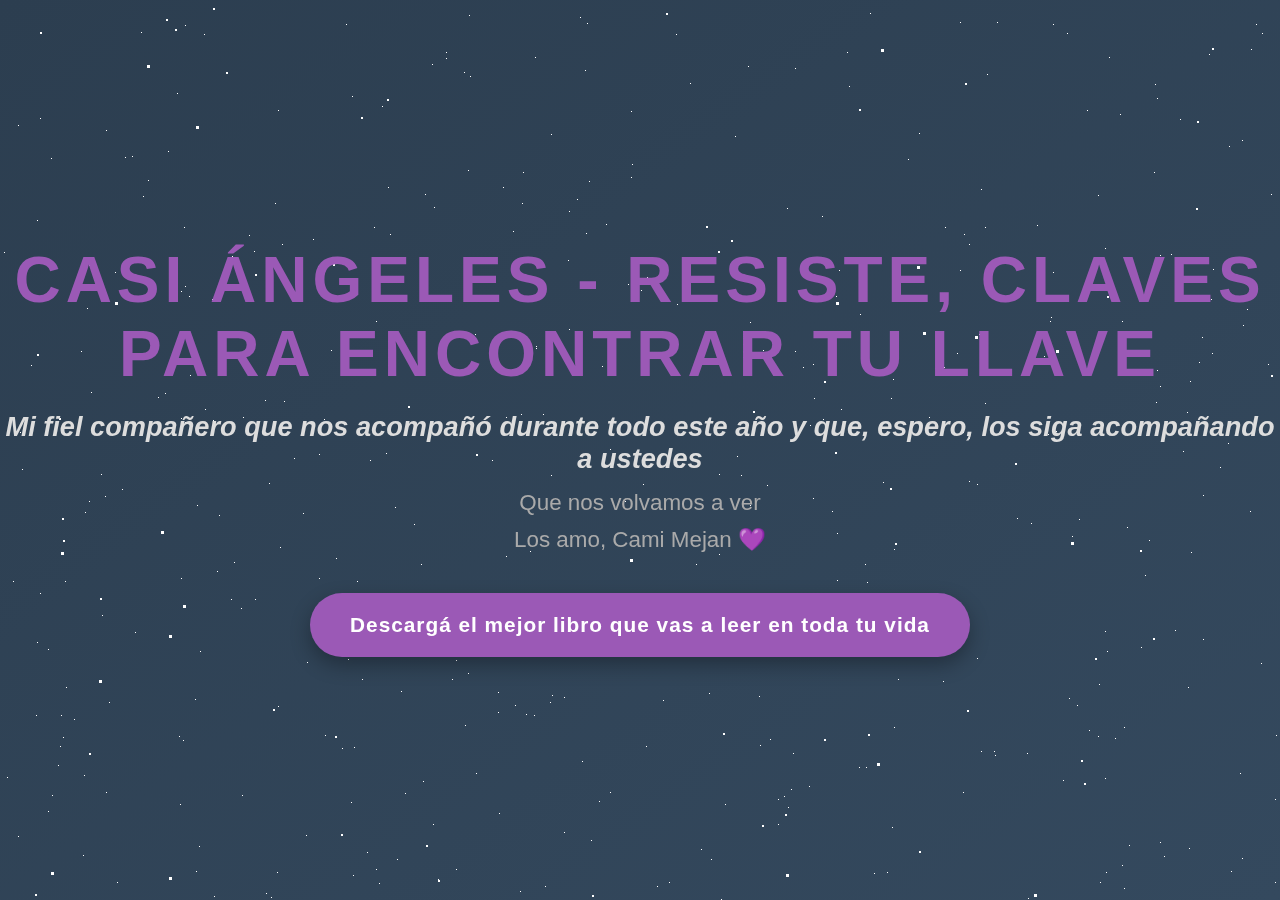
==== index.html @ 21ceabf3 "done" ====
<!DOCTYPE html>
<html lang="es">
  <head>
    <meta charset="UTF-8" />
    <meta name="viewport" content="width=device-width, initial-scale=1.0" />
    <title>Descargar Casi Ángeles - Resiste</title>
    <link rel="stylesheet" href="styles.css" />
  </head>
  <body>
    <div class="bg-animation">
      <div id="stars"></div>
      <div id="stars2"></div>
      <div id="stars3"></div>
      <div id="stars4"></div>
    </div>
    <div class="container">
      <h1>Casi Ángeles - Resiste, Claves Para Encontrar tu llave</h1>
      <h2>
        Mi fiel compañero que nos acompañó durante todo este año y que, espero,
        los siga acompañando a ustedes
      </h2>
      <h3>Que nos volvamos a ver</h3>
      <h3>Los amo, Cami Mejan 💜</h3>
      <a
        href="https://drive.google.com/file/d/1g2VOZjlxRbVr9XRpNFolSnob7-WH3hvM/view?usp=drive_link"
        target="_blank"
        download="CasiAngeles-Resiste.pdf"
        >Descargá el mejor libro que vas a leer en toda tu vida</a
      >
    </div>
  </body>
</html>
---- styles.css ----
/* Reseteo básico de márgenes y rellenos */
* {
  margin: 0;
  padding: 0;
  box-sizing: border-box;
}

/* Estilos generales */
body {
  font-family: "Helvetica Neue", sans-serif;
  background: linear-gradient(145deg, #2c3e50, #34495e);
  color: #fff;
  text-align: center;
  padding: 0 20px;
  height: 100vh;
  display: flex;
  flex-direction: column;
  justify-content: center;
  align-items: center;
}

.container {
  display: flex;
  flex-direction: column;
  align-items: center;
  justify-content: center;
  position: absolute;
    z-index: 100;
}

.bg-animation {
  position: fixed;
  top: 0;
  left: 0;
  width: 100%;
  height: 100%;
}

.bg-animation {
  position: fixed;
  top: 0;
  left: 0;
  width: 100%;
  height: 100%;
}

#stars {
  width: 1px;
  height: 1px;
  background: transparent;
  box-shadow: 117px 1613px #ffffff, 1488px 635px #ffffff, 944px 914px #ffffff,
    647px 277px #ffffff, 1792px 1205px #ffffff, 656px 1517px #ffffff,
    820px 1839px #ffffff, 1153px 1400px #ffffff, 870px 13px #ffffff,
    550px 702px #ffffff, 1155px 1056px #ffffff, 88px 1709px #ffffff,
    1450px 1090px #ffffff, 1929px 457px #ffffff, 1390px 905px #ffffff,
    1771px 269px #ffffff, 1741px 669px #ffffff, 432px 64px #ffffff,
    563px 996px #ffffff, 1918px 1873px #ffffff, 1845px 1211px #ffffff,
    231px 1503px #ffffff, 37px 220px #ffffff, 1970px 495px #ffffff,
    1812px 925px #ffffff, 67px 1398px #ffffff, 535px 279px #ffffff,
    1837px 829px #ffffff, 1945px 685px #ffffff, 1677px 1817px #ffffff,
    1317px 1415px #ffffff, 1785px 905px #ffffff, 1787px 1554px #ffffff,
    802px 1296px #ffffff, 512px 1101px #ffffff, 583px 1364px #ffffff,
    336px 558px #ffffff, 979px 334px #ffffff, 106px 792px #ffffff,
    204px 34px #ffffff, 1845px 1763px #ffffff, 445px 1599px #ffffff,
    386px 453px #ffffff, 471px 952px #ffffff, 1466px 1676px #ffffff,
    1885px 303px #ffffff, 51px 1717px #ffffff, 1211px 299px #ffffff,
    1546px 1887px #ffffff, 1067px 33px #ffffff, 1088px 1326px #ffffff,
    1938px 760px #ffffff, 470px 648px #ffffff, 1213px 269px #ffffff,
    1767px 78px #ffffff, 977px 976px #ffffff, 1926px 175px #ffffff,
    722px 1512px #ffffff, 945px 227px #ffffff, 1811px 99px #ffffff,
    1912px 1406px #ffffff, 1602px 1243px #ffffff, 610px 449px #ffffff,
    654px 1393px #ffffff, 1930px 1193px #ffffff, 258px 1184px #ffffff,
    89px 265px #ffffff, 824px 1494px #ffffff, 1506px 1435px #ffffff,
    1027px 753px #ffffff, 1px 1197px #ffffff, 530px 1161px #ffffff,
    864px 1555px #ffffff, 1610px 1604px #ffffff, 1035px 1114px #ffffff,
    1456px 133px #ffffff, 1196px 1253px #ffffff, 361px 1037px #ffffff,
    834px 351px #ffffff, 436px 1676px #ffffff, 1194px 1007px #ffffff,
    1141px 647px #ffffff, 319px 454px #ffffff, 937px 1769px #ffffff,
    1872px 1013px #ffffff, 733px 643px #ffffff, 1250px 511px #ffffff,
    189px 296px #ffffff, 1639px 163px #ffffff, 1584px 336px #ffffff,
    1912px 1343px #ffffff, 1298px 1307px #ffffff, 1750px 902px #ffffff,
    1129px 845px #ffffff, 1899px 1470px #ffffff, 1427px 232px #ffffff,
    1391px 838px #ffffff, 1225px 1819px #ffffff, 190px 1366px #ffffff,
    1865px 518px #ffffff, 203px 1383px #ffffff, 1455px 614px #ffffff,
    423px 354px #ffffff, 1678px 1790px #ffffff, 241px 608px #ffffff,
    1089px 730px #ffffff, 1342px 38px #ffffff, 1848px 249px #ffffff,
    1874px 1785px #ffffff, 1040px 1837px #ffffff, 751px 261px #ffffff,
    510px 1975px #ffffff, 52px 795px #ffffff, 1786px 1310px #ffffff,
    498px 712px #ffffff, 190px 375px #ffffff, 1341px 722px #ffffff,
    43px 1394px #ffffff, 1821px 1687px #ffffff, 106px 130px #ffffff,
    1717px 1978px #ffffff, 168px 151px #ffffff, 183px 740px #ffffff,
    945px 1381px #ffffff, 669px 1170px #ffffff, 1285px 1816px #ffffff,
    110px 1217px #ffffff, 1623px 813px #ffffff, 869px 647px #ffffff,
    867px 582px #ffffff, 735px 1240px #ffffff, 519px 1896px #ffffff,
    132px 156px #ffffff, 1649px 193px #ffffff, 241px 1109px #ffffff,
    643px 484px #ffffff, 574px 1282px #ffffff, 1952px 564px #ffffff,
    1978px 145px #ffffff, 329px 903px #ffffff, 1674px 617px #ffffff,
    1978px 558px #ffffff, 1808px 1715px #ffffff, 1526px 1238px #ffffff,
    475px 1330px #ffffff, 810px 425px #ffffff, 1709px 634px #ffffff,
    1658px 336px #ffffff, 425px 194px #ffffff, 352px 96px #ffffff,
    148px 180px #ffffff, 1139px 1046px #ffffff, 1809px 1233px #ffffff,
    1669px 171px #ffffff, 263px 1394px #ffffff, 534px 715px #ffffff,
    396px 1008px #ffffff, 589px 1445px #ffffff, 1190px 381px #ffffff,
    1709px 279px #ffffff, 520px 891px #ffffff, 1136px 1867px #ffffff,
    1280px 1233px #ffffff, 836px 296px #ffffff, 1348px 646px #ffffff,
    1539px 913px #ffffff, 423px 781px #ffffff, 1271px 1805px #ffffff,
    696px 564px #ffffff, 1549px 804px #ffffff, 303px 1555px #ffffff,
    1449px 1903px #ffffff, 66px 687px #ffffff, 1164px 856px #ffffff,
    1958px 1326px #ffffff, 125px 157px #ffffff, 508px 1669px #ffffff,
    465px 725px #ffffff, 1925px 1440px #ffffff, 405px 793px #ffffff,
    278px 110px #ffffff, 1084px 1065px #ffffff, 1077px 705px #ffffff,
    663px 1844px #ffffff, 734px 263px #ffffff, 870px 1761px #ffffff,
    103px 1169px #ffffff, 1506px 1295px #ffffff, 1883px 926px #ffffff,
    335px 1361px #ffffff, 1126px 1284px #ffffff, 257px 1165px #ffffff,
    837px 580px #ffffff, 1211px 1362px #ffffff, 1137px 1380px #ffffff,
    135px 632px #ffffff, 1491px 1965px #ffffff, 1098px 195px #ffffff,
    506px 417px #ffffff, 693px 1243px #ffffff, 622px 1862px #ffffff,
    1412px 1343px #ffffff, 948px 1894px #ffffff, 1315px 1363px #ffffff,
    754px 1098px #ffffff, 1931px 930px #ffffff, 1831px 342px #ffffff,
    1751px 1839px #ffffff, 84px 775px #ffffff, 1662px 1488px #ffffff,
    617px 1769px #ffffff, 1869px 1292px #ffffff, 963px 432px #ffffff,
    371px 1114px #ffffff, 37px 642px #ffffff, 21px 1184px #ffffff,
    602px 366px #ffffff, 414px 524px #ffffff, 282px 244px #ffffff,
    1689px 868px #ffffff, 943px 681px #ffffff, 898px 679px #ffffff,
    449px 1774px #ffffff, 1678px 1313px #ffffff, 475px 1811px #ffffff,
    1146px 1509px #ffffff, 1151px 1863px #ffffff, 1617px 846px #ffffff,
    82px 1077px #ffffff, 324px 1317px #ffffff, 1516px 885px #ffffff,
    1706px 1526px #ffffff, 1925px 1180px #ffffff, 553px 967px #ffffff,
    1072px 536px #ffffff, 1715px 1816px #ffffff, 185px 286px #ffffff,
    1362px 1600px #ffffff, 628px 1938px #ffffff, 1187px 412px #ffffff,
    569px 211px #ffffff, 1959px 1356px #ffffff, 1571px 105px #ffffff,
    319px 1111px #ffffff, 36px 1364px #ffffff, 502px 1788px #ffffff,
    1051px 1993px #ffffff, 1617px 773px #ffffff, 424px 1507px #ffffff,
    1623px 1955px #ffffff, 307px 662px #ffffff, 183px 1048px #ffffff,
    1919px 1453px #ffffff, 1006px 1817px #ffffff, 468px 673px #ffffff,
    1142px 1375px #ffffff, 1228px 443px #ffffff, 1734px 552px #ffffff,
    20px 1041px #ffffff, 1783px 334px #ffffff, 98px 1237px #ffffff,
    1356px 1940px #ffffff, 853px 1779px #ffffff, 1910px 560px #ffffff,
    1174px 1656px #ffffff, 110px 1724px #ffffff, 542px 1771px #ffffff,
    1758px 1931px #ffffff, 1463px 1401px #ffffff, 1155px 84px #ffffff,
    1504px 835px #ffffff, 750px 322px #ffffff, 407px 1900px #ffffff,
    1600px 1141px #ffffff, 657px 886px #ffffff, 526px 714px #ffffff,
    18px 836px #ffffff, 1546px 1548px #ffffff, 22px 469px #ffffff,
    594px 1466px #ffffff, 1160px 1078px #ffffff, 627px 1055px #ffffff,
    195px 699px #ffffff, 1099px 684px #ffffff, 530px 551px #ffffff,
    1160px 1325px #ffffff, 894px 727px #ffffff, 1157px 98px #ffffff,
    136px 1483px #ffffff, 1875px 1975px #ffffff, 1803px 566px #ffffff,
    318px 1073px #ffffff, 1866px 1656px #ffffff, 543px 414px #ffffff,
    719px 474px #ffffff, 1115px 738px #ffffff, 353px 875px #ffffff,
    184px 1938px #ffffff, 1854px 1534px #ffffff, 420px 1698px #ffffff,
    1480px 1550px #ffffff, 522px 203px #ffffff, 1897px 1904px #ffffff,
    975px 1708px #ffffff, 1774px 602px #ffffff, 1908px 274px #ffffff,
    61px 715px #ffffff, 983px 1156px #ffffff, 326px 1013px #ffffff,
    641px 290px #ffffff, 1522px 120px #ffffff, 405px 1637px #ffffff,
    1021px 1099px #ffffff, 631px 1145px #ffffff, 982px 1967px #ffffff,
    200px 651px #ffffff, 795px 351px #ffffff, 790px 1082px #ffffff,
    144px 1572px #ffffff, 1542px 901px #ffffff, 158px 1524px #ffffff,
    849px 1843px #ffffff, 1807px 203px #ffffff, 1747px 45px #ffffff,
    1603px 1738px #ffffff, 617px 1966px #ffffff, 342px 748px #ffffff,
    1779px 1173px #ffffff, 1428px 152px #ffffff, 589px 1998px #ffffff,
    1940px 1838px #ffffff, 115px 272px #ffffff, 1217px 1395px #ffffff,
    1402px 1491px #ffffff, 1833px 1814px #ffffff, 243px 966px #ffffff,
    319px 578px #ffffff, 813px 364px #ffffff, 669px 882px #ffffff,
    551px 134px #ffffff, 1819px 920px #ffffff, 740px 1826px #ffffff,
    1021px 952px #ffffff, 1575px 453px #ffffff, 324px 419px #ffffff,
    929px 417px #ffffff, 885px 1112px #ffffff, 503px 187px #ffffff,
    1908px 362px #ffffff, 1063px 1601px #ffffff, 169px 1792px #ffffff,
    789px 963px #ffffff, 1697px 948px #ffffff, 1761px 1810px #ffffff,
    1844px 1591px #ffffff, 1709px 949px #ffffff, 1402px 1396px #ffffff,
    1037px 225px #ffffff, 1832px 518px #ffffff, 1728px 1782px #ffffff,
    194px 1421px #ffffff, 1395px 742px #ffffff, 1478px 1325px #ffffff,
    40px 593px #ffffff, 1732px 117px #ffffff, 51px 158px #ffffff,
    1598px 1672px #ffffff, 701px 849px #ffffff, 1403px 1979px #ffffff,
    145px 1414px #ffffff, 550px 906px #ffffff, 1366px 460px #ffffff,
    142px 1379px #ffffff, 34px 1864px #ffffff, 1346px 308px #ffffff,
    293px 998px #ffffff, 21px 1868px #ffffff, 540px 1033px #ffffff,
    60px 746px #ffffff, 1602px 1476px #ffffff, 180px 804px #ffffff,
    345px 1982px #ffffff, 1439px 640px #ffffff, 939px 1834px #ffffff,
    20px 432px #ffffff, 492px 1549px #ffffff, 109px 1579px #ffffff,
    1796px 1403px #ffffff, 1079px 519px #ffffff, 1664px 389px #ffffff,
    1627px 1061px #ffffff, 823px 419px #ffffff, 1399px 1882px #ffffff,
    1906px 344px #ffffff, 1189px 848px #ffffff, 117px 882px #ffffff,
    1262px 33px #ffffff, 1048px 434px #ffffff, 1208px 1309px #ffffff,
    1616px 408px #ffffff, 1833px 853px #ffffff, 1433px 1656px #ffffff,
    811px 1861px #ffffff, 439px 1672px #ffffff, 1105px 248px #ffffff,
    328px 1652px #ffffff, 13px 1658px #ffffff, 685px 987px #ffffff,
    985px 403px #ffffff, 1664px 1206px #ffffff, 1993px 1925px #ffffff,
    440px 917px #ffffff, 1835px 319px #ffffff, 1404px 1907px #ffffff,
    624px 1443px #ffffff, 843px 954px #ffffff, 478px 1567px #ffffff,
    895px 1602px #ffffff, 1231px 871px #ffffff, 1267px 1646px #ffffff,
    475px 334px #ffffff, 784px 796px #ffffff, 1294px 199px #ffffff,
    109px 702px #ffffff, 1978px 362px #ffffff, 291px 940px #ffffff,
    971px 1343px #ffffff, 74px 719px #ffffff, 36px 715px #ffffff,
    1007px 1423px #ffffff, 860px 314px #ffffff, 631px 177px #ffffff,
    1900px 1590px #ffffff, 1239px 1348px #ffffff, 1346px 1270px #ffffff,
    1934px 1475px #ffffff, 1553px 559px #ffffff, 588px 1969px #ffffff,
    670px 1269px #ffffff, 1484px 376px #ffffff, 20px 1424px #ffffff,
    1396px 8px #ffffff, 969px 244px #ffffff, 1807px 538px #ffffff,
    1873px 891px #ffffff, 636px 1142px #ffffff, 1474px 1562px #ffffff,
    763px 350px #ffffff, 663px 700px #ffffff, 500px 1469px #ffffff,
    1302px 722px #ffffff, 181px 291px #ffffff, 266px 893px #ffffff,
    1403px 654px #ffffff, 492px 460px #ffffff, 1503px 1369px #ffffff,
    23px 1662px #ffffff, 349px 333px #ffffff, 1435px 1017px #ffffff,
    1441px 705px #ffffff, 1708px 1446px #ffffff, 1041px 911px #ffffff,
    1063px 780px #ffffff, 1158px 1356px #ffffff, 767px 1454px #ffffff,
    1912px 797px #ffffff, 1731px 1759px #ffffff, 1378px 1390px #ffffff,
    1815px 1364px #ffffff, 960px 270px #ffffff, 1343px 427px #ffffff,
    275px 203px #ffffff, 1319px 1092px #ffffff, 1455px 770px #ffffff,
    283px 1503px #ffffff, 1505px 901px #ffffff, 1738px 1561px #ffffff,
    1526px 1935px #ffffff, 1757px 669px #ffffff, 1640px 620px #ffffff,
    1750px 722px #ffffff, 748px 66px #ffffff, 1149px 540px #ffffff,
    159px 953px #ffffff, 200px 1426px #ffffff, 515px 1110px #ffffff,
    1552px 737px #ffffff, 1094px 1459px #ffffff, 778px 799px #ffffff,
    1031px 523px #ffffff, 743px 1825px #ffffff, 1100px 882px #ffffff,
    1088px 1836px #ffffff, 255px 599px #ffffff, 67px 1361px #ffffff,
    247px 1721px #ffffff, 1722px 346px #ffffff, 1822px 155px #ffffff,
    452px 1973px #ffffff, 415px 1960px #ffffff, 1109px 57px #ffffff,
    273px 1392px #ffffff, 404px 1071px #ffffff, 1212px 353px #ffffff,
    370px 460px #ffffff, 795px 1523px #ffffff, 1932px 340px #ffffff,
    51px 1473px #ffffff, 1268px 364px #ffffff, 1512px 1862px #ffffff,
    1678px 1801px #ffffff, 1796px 579px #ffffff, 254px 251px #ffffff,
    1466px 1717px #ffffff, 893px 379px #ffffff, 1153px 923px #ffffff,
    913px 1808px #ffffff, 791px 789px #ffffff, 417px 1924px #ffffff,
    1336px 1599px #ffffff, 1695px 908px #ffffff, 1120px 114px #ffffff,
    493px 1949px #ffffff, 68px 1905px #ffffff, 969px 481px #ffffff,
    1420px 1095px #ffffff, 800px 1117px #ffffff, 390px 234px #ffffff,
    356px 1644px #ffffff, 1098px 1486px #ffffff, 1360px 521px #ffffff,
    149px 1198px #ffffff, 354px 747px #ffffff, 1749px 487px #ffffff,
    470px 76px #ffffff, 1672px 289px #ffffff, 1731px 545px #ffffff,
    1547px 1590px #ffffff, 498px 692px #ffffff, 398px 1592px #ffffff,
    1846px 1237px #ffffff, 1537px 1474px #ffffff, 1726px 1374px #ffffff,
    1922px 858px #ffffff, 376px 321px #ffffff, 985px 227px #ffffff,
    234px 1421px #ffffff, 760px 745px #ffffff, 1990px 1132px #ffffff,
    1560px 1597px #ffffff, 338px 1310px #ffffff, 1924px 1664px #ffffff,
    547px 1747px #ffffff, 1639px 1282px #ffffff, 1202px 337px #ffffff,
    1985px 779px #ffffff, 737px 456px #ffffff, 89px 501px #ffffff,
    963px 792px #ffffff, 655px 1447px #ffffff, 1492px 1994px #ffffff,
    1171px 254px #ffffff, 892px 827px #ffffff, 1735px 442px #ffffff,
    1474px 1187px #ffffff, 846px 1518px #ffffff, 557px 1805px #ffffff,
    738px 945px #ffffff, 795px 68px #ffffff, 663px 1956px #ffffff,
    1607px 290px #ffffff, 1524px 15px #ffffff, 1097px 1911px #ffffff,
    157px 1939px #ffffff, 935px 1065px #ffffff, 1809px 1708px #ffffff,
    164px 1157px #ffffff, 83px 855px #ffffff, 625px 501px #ffffff,
    814px 398px #ffffff, 552px 695px #ffffff, 597px 1546px #ffffff,
    1237px 1417px #ffffff, 628px 284px #ffffff, 866px 767px #ffffff,
    1403px 1394px #ffffff, 765px 1563px #ffffff, 1648px 109px #ffffff,
    1205px 1659px #ffffff, 921px 1313px #ffffff, 1319px 243px #ffffff,
    18px 125px #ffffff, 7px 777px #ffffff, 181px 418px #ffffff,
    1062px 1892px #ffffff, 382px 106px #ffffff, 994px 751px #ffffff,
    964px 234px #ffffff, 40px 118px #ffffff, 278px 706px #ffffff,
    1540px 1978px #ffffff, 425px 1661px #ffffff, 1050px 321px #ffffff,
    735px 1729px #ffffff, 1438px 260px #ffffff, 1229px 1109px #ffffff,
    186px 1041px #ffffff, 244px 1184px #ffffff, 392px 1472px #ffffff,
    670px 1249px #ffffff, 1260px 1443px #ffffff, 1977px 1511px #ffffff,
    1240px 773px #ffffff, 303px 513px #ffffff, 63px 1530px #ffffff,
    610px 792px #ffffff, 1987px 1647px #ffffff, 676px 1597px #ffffff,
    1740px 1244px #ffffff, 816px 1661px #ffffff, 351px 802px #ffffff,
    252px 1082px #ffffff, 31px 365px #ffffff, 1453px 984px #ffffff,
    667px 1233px #ffffff, 1247px 1800px #ffffff, 839px 270px #ffffff,
    775px 913px #ffffff, 1966px 1398px #ffffff, 499px 813px #ffffff,
    922px 1982px #ffffff, 1409px 1902px #ffffff, 1499px 1766px #ffffff,
    721px 899px #ffffff, 788px 807px #ffffff, 989px 1355px #ffffff,
    1248px 1274px #ffffff, 849px 1091px #ffffff, 1799px 1036px #ffffff,
    1486px 700px #ffffff, 170px 1989px #ffffff, 1275px 799px #ffffff,
    772px 2000px #ffffff, 1642px 362px #ffffff, 216px 940px #ffffff,
    1893px 281px #ffffff, 1944px 1298px #ffffff, 1294px 400px #ffffff,
    1523px 441px #ffffff, 1829px 340px #ffffff, 468px 170px #ffffff,
    1099px 967px #ffffff, 1331px 665px #ffffff, 1174px 1553px #ffffff,
    1567px 325px #ffffff, 1028px 1399px #ffffff, 781px 1451px #ffffff,
    1912px 1954px #ffffff, 874px 873px #ffffff, 1298px 1722px #ffffff,
    1879px 706px #ffffff, 57px 1221px #ffffff, 1116px 1432px #ffffff,
    48px 811px #ffffff, 101px 916px #ffffff, 677px 304px #ffffff,
    1203px 639px #ffffff, 1391px 199px #ffffff, 1895px 1988px #ffffff,
    1462px 1023px #ffffff, 1216px 1751px #ffffff, 1261px 663px #ffffff,
    1290px 1119px #ffffff, 137px 1793px #ffffff, 1052px 1470px #ffffff,
    1561px 226px #ffffff, 1156px 402px #ffffff, 709px 693px #ffffff,
    1040px 1911px #ffffff, 1624px 1115px #ffffff, 551px 475px #ffffff,
    416px 1090px #ffffff, 1183px 451px #ffffff, 58px 765px #ffffff,
    743px 1016px #ffffff, 198px 369px #ffffff, 1645px 1503px #ffffff,
    997px 22px #ffffff, 1447px 1323px #ffffff, 379px 883px #ffffff,
    1171px 1195px #ffffff, 919px 133px #ffffff, 1400px 517px #ffffff,
    725px 804px #ffffff, 1600px 699px #ffffff, 357px 581px #ffffff,
    266px 1713px #ffffff, 848px 1749px #ffffff, 1963px 1045px #ffffff,
    119px 1136px #ffffff;
  -webkit-animation: animStar 50s linear infinite;
  -moz-animation: animStar 50s linear infinite;
  -ms-animation: animStar 50s linear infinite;
  animation: animStar 50s linear infinite;
}

#stars:after {
  content: " ";
  position: absolute;
  top: 2000px;
  width: 1px;
  height: 1px;
  background: transparent;
  box-shadow: 117px 1613px #ffffff, 1488px 635px #ffffff, 944px 914px #ffffff,
    647px 277px #ffffff, 1792px 1205px #ffffff, 656px 1517px #ffffff,
    820px 1839px #ffffff, 1153px 1400px #ffffff, 870px 13px #ffffff,
    550px 702px #ffffff, 1155px 1056px #ffffff, 88px 1709px #ffffff,
    1450px 1090px #ffffff, 1929px 457px #ffffff, 1390px 905px #ffffff,
    1771px 269px #ffffff, 1741px 669px #ffffff, 432px 64px #ffffff,
    563px 996px #ffffff, 1918px 1873px #ffffff, 1845px 1211px #ffffff,
    231px 1503px #ffffff, 37px 220px #ffffff, 1970px 495px #ffffff,
    1812px 925px #ffffff, 67px 1398px #ffffff, 535px 279px #ffffff,
    1837px 829px #ffffff, 1945px 685px #ffffff, 1677px 1817px #ffffff,
    1317px 1415px #ffffff, 1785px 905px #ffffff, 1787px 1554px #ffffff,
    802px 1296px #ffffff, 512px 1101px #ffffff, 583px 1364px #ffffff,
    336px 558px #ffffff, 979px 334px #ffffff, 106px 792px #ffffff,
    204px 34px #ffffff, 1845px 1763px #ffffff, 445px 1599px #ffffff,
    386px 453px #ffffff, 471px 952px #ffffff, 1466px 1676px #ffffff,
    1885px 303px #ffffff, 51px 1717px #ffffff, 1211px 299px #ffffff,
    1546px 1887px #ffffff, 1067px 33px #ffffff, 1088px 1326px #ffffff,
    1938px 760px #ffffff, 470px 648px #ffffff, 1213px 269px #ffffff,
    1767px 78px #ffffff, 977px 976px #ffffff, 1926px 175px #ffffff,
    722px 1512px #ffffff, 945px 227px #ffffff, 1811px 99px #ffffff,
    1912px 1406px #ffffff, 1602px 1243px #ffffff, 610px 449px #ffffff,
    654px 1393px #ffffff, 1930px 1193px #ffffff, 258px 1184px #ffffff,
    89px 265px #ffffff, 824px 1494px #ffffff, 1506px 1435px #ffffff,
    1027px 753px #ffffff, 1px 1197px #ffffff, 530px 1161px #ffffff,
    864px 1555px #ffffff, 1610px 1604px #ffffff, 1035px 1114px #ffffff,
    1456px 133px #ffffff, 1196px 1253px #ffffff, 361px 1037px #ffffff,
    834px 351px #ffffff, 436px 1676px #ffffff, 1194px 1007px #ffffff,
    1141px 647px #ffffff, 319px 454px #ffffff, 937px 1769px #ffffff,
    1872px 1013px #ffffff, 733px 643px #ffffff, 1250px 511px #ffffff,
    189px 296px #ffffff, 1639px 163px #ffffff, 1584px 336px #ffffff,
    1912px 1343px #ffffff, 1298px 1307px #ffffff, 1750px 902px #ffffff,
    1129px 845px #ffffff, 1899px 1470px #ffffff, 1427px 232px #ffffff,
    1391px 838px #ffffff, 1225px 1819px #ffffff, 190px 1366px #ffffff,
    1865px 518px #ffffff, 203px 1383px #ffffff, 1455px 614px #ffffff,
    423px 354px #ffffff, 1678px 1790px #ffffff, 241px 608px #ffffff,
    1089px 730px #ffffff, 1342px 38px #ffffff, 1848px 249px #ffffff,
    1874px 1785px #ffffff, 1040px 1837px #ffffff, 751px 261px #ffffff,
    510px 1975px #ffffff, 52px 795px #ffffff, 1786px 1310px #ffffff,
    498px 712px #ffffff, 190px 375px #ffffff, 1341px 722px #ffffff,
    43px 1394px #ffffff, 1821px 1687px #ffffff, 106px 130px #ffffff,
    1717px 1978px #ffffff, 168px 151px #ffffff, 183px 740px #ffffff,
    945px 1381px #ffffff, 669px 1170px #ffffff, 1285px 1816px #ffffff,
    110px 1217px #ffffff, 1623px 813px #ffffff, 869px 647px #ffffff,
    867px 582px #ffffff, 735px 1240px #ffffff, 519px 1896px #ffffff,
    132px 156px #ffffff, 1649px 193px #ffffff, 241px 1109px #ffffff,
    643px 484px #ffffff, 574px 1282px #ffffff, 1952px 564px #ffffff,
    1978px 145px #ffffff, 329px 903px #ffffff, 1674px 617px #ffffff,
    1978px 558px #ffffff, 1808px 1715px #ffffff, 1526px 1238px #ffffff,
    475px 1330px #ffffff, 810px 425px #ffffff, 1709px 634px #ffffff,
    1658px 336px #ffffff, 425px 194px #ffffff, 352px 96px #ffffff,
    148px 180px #ffffff, 1139px 1046px #ffffff, 1809px 1233px #ffffff,
    1669px 171px #ffffff, 263px 1394px #ffffff, 534px 715px #ffffff,
    396px 1008px #ffffff, 589px 1445px #ffffff, 1190px 381px #ffffff,
    1709px 279px #ffffff, 520px 891px #ffffff, 1136px 1867px #ffffff,
    1280px 1233px #ffffff, 836px 296px #ffffff, 1348px 646px #ffffff,
    1539px 913px #ffffff, 423px 781px #ffffff, 1271px 1805px #ffffff,
    696px 564px #ffffff, 1549px 804px #ffffff, 303px 1555px #ffffff,
    1449px 1903px #ffffff, 66px 687px #ffffff, 1164px 856px #ffffff,
    1958px 1326px #ffffff, 125px 157px #ffffff, 508px 1669px #ffffff,
    465px 725px #ffffff, 1925px 1440px #ffffff, 405px 793px #ffffff,
    278px 110px #ffffff, 1084px 1065px #ffffff, 1077px 705px #ffffff,
    663px 1844px #ffffff, 734px 263px #ffffff, 870px 1761px #ffffff,
    103px 1169px #ffffff, 1506px 1295px #ffffff, 1883px 926px #ffffff,
    335px 1361px #ffffff, 1126px 1284px #ffffff, 257px 1165px #ffffff,
    837px 580px #ffffff, 1211px 1362px #ffffff, 1137px 1380px #ffffff,
    135px 632px #ffffff, 1491px 1965px #ffffff, 1098px 195px #ffffff,
    506px 417px #ffffff, 693px 1243px #ffffff, 622px 1862px #ffffff,
    1412px 1343px #ffffff, 948px 1894px #ffffff, 1315px 1363px #ffffff,
    754px 1098px #ffffff, 1931px 930px #ffffff, 1831px 342px #ffffff,
    1751px 1839px #ffffff, 84px 775px #ffffff, 1662px 1488px #ffffff,
    617px 1769px #ffffff, 1869px 1292px #ffffff, 963px 432px #ffffff,
    371px 1114px #ffffff, 37px 642px #ffffff, 21px 1184px #ffffff,
    602px 366px #ffffff, 414px 524px #ffffff, 282px 244px #ffffff,
    1689px 868px #ffffff, 943px 681px #ffffff, 898px 679px #ffffff,
    449px 1774px #ffffff, 1678px 1313px #ffffff, 475px 1811px #ffffff,
    1146px 1509px #ffffff, 1151px 1863px #ffffff, 1617px 846px #ffffff,
    82px 1077px #ffffff, 324px 1317px #ffffff, 1516px 885px #ffffff,
    1706px 1526px #ffffff, 1925px 1180px #ffffff, 553px 967px #ffffff,
    1072px 536px #ffffff, 1715px 1816px #ffffff, 185px 286px #ffffff,
    1362px 1600px #ffffff, 628px 1938px #ffffff, 1187px 412px #ffffff,
    569px 211px #ffffff, 1959px 1356px #ffffff, 1571px 105px #ffffff,
    319px 1111px #ffffff, 36px 1364px #ffffff, 502px 1788px #ffffff,
    1051px 1993px #ffffff, 1617px 773px #ffffff, 424px 1507px #ffffff,
    1623px 1955px #ffffff, 307px 662px #ffffff, 183px 1048px #ffffff,
    1919px 1453px #ffffff, 1006px 1817px #ffffff, 468px 673px #ffffff,
    1142px 1375px #ffffff, 1228px 443px #ffffff, 1734px 552px #ffffff,
    20px 1041px #ffffff, 1783px 334px #ffffff, 98px 1237px #ffffff,
    1356px 1940px #ffffff, 853px 1779px #ffffff, 1910px 560px #ffffff,
    1174px 1656px #ffffff, 110px 1724px #ffffff, 542px 1771px #ffffff,
    1758px 1931px #ffffff, 1463px 1401px #ffffff, 1155px 84px #ffffff,
    1504px 835px #ffffff, 750px 322px #ffffff, 407px 1900px #ffffff,
    1600px 1141px #ffffff, 657px 886px #ffffff, 526px 714px #ffffff,
    18px 836px #ffffff, 1546px 1548px #ffffff, 22px 469px #ffffff,
    594px 1466px #ffffff, 1160px 1078px #ffffff, 627px 1055px #ffffff,
    195px 699px #ffffff, 1099px 684px #ffffff, 530px 551px #ffffff,
    1160px 1325px #ffffff, 894px 727px #ffffff, 1157px 98px #ffffff,
    136px 1483px #ffffff, 1875px 1975px #ffffff, 1803px 566px #ffffff,
    318px 1073px #ffffff, 1866px 1656px #ffffff, 543px 414px #ffffff,
    719px 474px #ffffff, 1115px 738px #ffffff, 353px 875px #ffffff,
    184px 1938px #ffffff, 1854px 1534px #ffffff, 420px 1698px #ffffff,
    1480px 1550px #ffffff, 522px 203px #ffffff, 1897px 1904px #ffffff,
    975px 1708px #ffffff, 1774px 602px #ffffff, 1908px 274px #ffffff,
    61px 715px #ffffff, 983px 1156px #ffffff, 326px 1013px #ffffff,
    641px 290px #ffffff, 1522px 120px #ffffff, 405px 1637px #ffffff,
    1021px 1099px #ffffff, 631px 1145px #ffffff, 982px 1967px #ffffff,
    200px 651px #ffffff, 795px 351px #ffffff, 790px 1082px #ffffff,
    144px 1572px #ffffff, 1542px 901px #ffffff, 158px 1524px #ffffff,
    849px 1843px #ffffff, 1807px 203px #ffffff, 1747px 45px #ffffff,
    1603px 1738px #ffffff, 617px 1966px #ffffff, 342px 748px #ffffff,
    1779px 1173px #ffffff, 1428px 152px #ffffff, 589px 1998px #ffffff,
    1940px 1838px #ffffff, 115px 272px #ffffff, 1217px 1395px #ffffff,
    1402px 1491px #ffffff, 1833px 1814px #ffffff, 243px 966px #ffffff,
    319px 578px #ffffff, 813px 364px #ffffff, 669px 882px #ffffff,
    551px 134px #ffffff, 1819px 920px #ffffff, 740px 1826px #ffffff,
    1021px 952px #ffffff, 1575px 453px #ffffff, 324px 419px #ffffff,
    929px 417px #ffffff, 885px 1112px #ffffff, 503px 187px #ffffff,
    1908px 362px #ffffff, 1063px 1601px #ffffff, 169px 1792px #ffffff,
    789px 963px #ffffff, 1697px 948px #ffffff, 1761px 1810px #ffffff,
    1844px 1591px #ffffff, 1709px 949px #ffffff, 1402px 1396px #ffffff,
    1037px 225px #ffffff, 1832px 518px #ffffff, 1728px 1782px #ffffff,
    194px 1421px #ffffff, 1395px 742px #ffffff, 1478px 1325px #ffffff,
    40px 593px #ffffff, 1732px 117px #ffffff, 51px 158px #ffffff,
    1598px 1672px #ffffff, 701px 849px #ffffff, 1403px 1979px #ffffff,
    145px 1414px #ffffff, 550px 906px #ffffff, 1366px 460px #ffffff,
    142px 1379px #ffffff, 34px 1864px #ffffff, 1346px 308px #ffffff,
    293px 998px #ffffff, 21px 1868px #ffffff, 540px 1033px #ffffff,
    60px 746px #ffffff, 1602px 1476px #ffffff, 180px 804px #ffffff,
    345px 1982px #ffffff, 1439px 640px #ffffff, 939px 1834px #ffffff,
    20px 432px #ffffff, 492px 1549px #ffffff, 109px 1579px #ffffff,
    1796px 1403px #ffffff, 1079px 519px #ffffff, 1664px 389px #ffffff,
    1627px 1061px #ffffff, 823px 419px #ffffff, 1399px 1882px #ffffff,
    1906px 344px #ffffff, 1189px 848px #ffffff, 117px 882px #ffffff,
    1262px 33px #ffffff, 1048px 434px #ffffff, 1208px 1309px #ffffff,
    1616px 408px #ffffff, 1833px 853px #ffffff, 1433px 1656px #ffffff,
    811px 1861px #ffffff, 439px 1672px #ffffff, 1105px 248px #ffffff,
    328px 1652px #ffffff, 13px 1658px #ffffff, 685px 987px #ffffff,
    985px 403px #ffffff, 1664px 1206px #ffffff, 1993px 1925px #ffffff,
    440px 917px #ffffff, 1835px 319px #ffffff, 1404px 1907px #ffffff,
    624px 1443px #ffffff, 843px 954px #ffffff, 478px 1567px #ffffff,
    895px 1602px #ffffff, 1231px 871px #ffffff, 1267px 1646px #ffffff,
    475px 334px #ffffff, 784px 796px #ffffff, 1294px 199px #ffffff,
    109px 702px #ffffff, 1978px 362px #ffffff, 291px 940px #ffffff,
    971px 1343px #ffffff, 74px 719px #ffffff, 36px 715px #ffffff,
    1007px 1423px #ffffff, 860px 314px #ffffff, 631px 177px #ffffff,
    1900px 1590px #ffffff, 1239px 1348px #ffffff, 1346px 1270px #ffffff,
    1934px 1475px #ffffff, 1553px 559px #ffffff, 588px 1969px #ffffff,
    670px 1269px #ffffff, 1484px 376px #ffffff, 20px 1424px #ffffff,
    1396px 8px #ffffff, 969px 244px #ffffff, 1807px 538px #ffffff,
    1873px 891px #ffffff, 636px 1142px #ffffff, 1474px 1562px #ffffff,
    763px 350px #ffffff, 663px 700px #ffffff, 500px 1469px #ffffff,
    1302px 722px #ffffff, 181px 291px #ffffff, 266px 893px #ffffff,
    1403px 654px #ffffff, 492px 460px #ffffff, 1503px 1369px #ffffff,
    23px 1662px #ffffff, 349px 333px #ffffff, 1435px 1017px #ffffff,
    1441px 705px #ffffff, 1708px 1446px #ffffff, 1041px 911px #ffffff,
    1063px 780px #ffffff, 1158px 1356px #ffffff, 767px 1454px #ffffff,
    1912px 797px #ffffff, 1731px 1759px #ffffff, 1378px 1390px #ffffff,
    1815px 1364px #ffffff, 960px 270px #ffffff, 1343px 427px #ffffff,
    275px 203px #ffffff, 1319px 1092px #ffffff, 1455px 770px #ffffff,
    283px 1503px #ffffff, 1505px 901px #ffffff, 1738px 1561px #ffffff,
    1526px 1935px #ffffff, 1757px 669px #ffffff, 1640px 620px #ffffff,
    1750px 722px #ffffff, 748px 66px #ffffff, 1149px 540px #ffffff,
    159px 953px #ffffff, 200px 1426px #ffffff, 515px 1110px #ffffff,
    1552px 737px #ffffff, 1094px 1459px #ffffff, 778px 799px #ffffff,
    1031px 523px #ffffff, 743px 1825px #ffffff, 1100px 882px #ffffff,
    1088px 1836px #ffffff, 255px 599px #ffffff, 67px 1361px #ffffff,
    247px 1721px #ffffff, 1722px 346px #ffffff, 1822px 155px #ffffff,
    452px 1973px #ffffff, 415px 1960px #ffffff, 1109px 57px #ffffff,
    273px 1392px #ffffff, 404px 1071px #ffffff, 1212px 353px #ffffff,
    370px 460px #ffffff, 795px 1523px #ffffff, 1932px 340px #ffffff,
    51px 1473px #ffffff, 1268px 364px #ffffff, 1512px 1862px #ffffff,
    1678px 1801px #ffffff, 1796px 579px #ffffff, 254px 251px #ffffff,
    1466px 1717px #ffffff, 893px 379px #ffffff, 1153px 923px #ffffff,
    913px 1808px #ffffff, 791px 789px #ffffff, 417px 1924px #ffffff,
    1336px 1599px #ffffff, 1695px 908px #ffffff, 1120px 114px #ffffff,
    493px 1949px #ffffff, 68px 1905px #ffffff, 969px 481px #ffffff,
    1420px 1095px #ffffff, 800px 1117px #ffffff, 390px 234px #ffffff,
    356px 1644px #ffffff, 1098px 1486px #ffffff, 1360px 521px #ffffff,
    149px 1198px #ffffff, 354px 747px #ffffff, 1749px 487px #ffffff,
    470px 76px #ffffff, 1672px 289px #ffffff, 1731px 545px #ffffff,
    1547px 1590px #ffffff, 498px 692px #ffffff, 398px 1592px #ffffff,
    1846px 1237px #ffffff, 1537px 1474px #ffffff, 1726px 1374px #ffffff,
    1922px 858px #ffffff, 376px 321px #ffffff, 985px 227px #ffffff,
    234px 1421px #ffffff, 760px 745px #ffffff, 1990px 1132px #ffffff,
    1560px 1597px #ffffff, 338px 1310px #ffffff, 1924px 1664px #ffffff,
    547px 1747px #ffffff, 1639px 1282px #ffffff, 1202px 337px #ffffff,
    1985px 779px #ffffff, 737px 456px #ffffff, 89px 501px #ffffff,
    963px 792px #ffffff, 655px 1447px #ffffff, 1492px 1994px #ffffff,
    1171px 254px #ffffff, 892px 827px #ffffff, 1735px 442px #ffffff,
    1474px 1187px #ffffff, 846px 1518px #ffffff, 557px 1805px #ffffff,
    738px 945px #ffffff, 795px 68px #ffffff, 663px 1956px #ffffff,
    1607px 290px #ffffff, 1524px 15px #ffffff, 1097px 1911px #ffffff,
    157px 1939px #ffffff, 935px 1065px #ffffff, 1809px 1708px #ffffff,
    164px 1157px #ffffff, 83px 855px #ffffff, 625px 501px #ffffff,
    814px 398px #ffffff, 552px 695px #ffffff, 597px 1546px #ffffff,
    1237px 1417px #ffffff, 628px 284px #ffffff, 866px 767px #ffffff,
    1403px 1394px #ffffff, 765px 1563px #ffffff, 1648px 109px #ffffff,
    1205px 1659px #ffffff, 921px 1313px #ffffff, 1319px 243px #ffffff,
    18px 125px #ffffff, 7px 777px #ffffff, 181px 418px #ffffff,
    1062px 1892px #ffffff, 382px 106px #ffffff, 994px 751px #ffffff,
    964px 234px #ffffff, 40px 118px #ffffff, 278px 706px #ffffff,
    1540px 1978px #ffffff, 425px 1661px #ffffff, 1050px 321px #ffffff,
    735px 1729px #ffffff, 1438px 260px #ffffff, 1229px 1109px #ffffff,
    186px 1041px #ffffff, 244px 1184px #ffffff, 392px 1472px #ffffff,
    670px 1249px #ffffff, 1260px 1443px #ffffff, 1977px 1511px #ffffff,
    1240px 773px #ffffff, 303px 513px #ffffff, 63px 1530px #ffffff,
    610px 792px #ffffff, 1987px 1647px #ffffff, 676px 1597px #ffffff,
    1740px 1244px #ffffff, 816px 1661px #ffffff, 351px 802px #ffffff,
    252px 1082px #ffffff, 31px 365px #ffffff, 1453px 984px #ffffff,
    667px 1233px #ffffff, 1247px 1800px #ffffff, 839px 270px #ffffff,
    775px 913px #ffffff, 1966px 1398px #ffffff, 499px 813px #ffffff,
    922px 1982px #ffffff, 1409px 1902px #ffffff, 1499px 1766px #ffffff,
    721px 899px #ffffff, 788px 807px #ffffff, 989px 1355px #ffffff,
    1248px 1274px #ffffff, 849px 1091px #ffffff, 1799px 1036px #ffffff,
    1486px 700px #ffffff, 170px 1989px #ffffff, 1275px 799px #ffffff,
    772px 2000px #ffffff, 1642px 362px #ffffff, 216px 940px #ffffff,
    1893px 281px #ffffff, 1944px 1298px #ffffff, 1294px 400px #ffffff,
    1523px 441px #ffffff, 1829px 340px #ffffff, 468px 170px #ffffff,
    1099px 967px #ffffff, 1331px 665px #ffffff, 1174px 1553px #ffffff,
    1567px 325px #ffffff, 1028px 1399px #ffffff, 781px 1451px #ffffff,
    1912px 1954px #ffffff, 874px 873px #ffffff, 1298px 1722px #ffffff,
    1879px 706px #ffffff, 57px 1221px #ffffff, 1116px 1432px #ffffff,
    48px 811px #ffffff, 101px 916px #ffffff, 677px 304px #ffffff,
    1203px 639px #ffffff, 1391px 199px #ffffff, 1895px 1988px #ffffff,
    1462px 1023px #ffffff, 1216px 1751px #ffffff, 1261px 663px #ffffff,
    1290px 1119px #ffffff, 137px 1793px #ffffff, 1052px 1470px #ffffff,
    1561px 226px #ffffff, 1156px 402px #ffffff, 709px 693px #ffffff,
    1040px 1911px #ffffff, 1624px 1115px #ffffff, 551px 475px #ffffff,
    416px 1090px #ffffff, 1183px 451px #ffffff, 58px 765px #ffffff,
    743px 1016px #ffffff, 198px 369px #ffffff, 1645px 1503px #ffffff,
    997px 22px #ffffff, 1447px 1323px #ffffff, 379px 883px #ffffff,
    1171px 1195px #ffffff, 919px 133px #ffffff, 1400px 517px #ffffff,
    725px 804px #ffffff, 1600px 699px #ffffff, 357px 581px #ffffff,
    266px 1713px #ffffff, 848px 1749px #ffffff, 1963px 1045px #ffffff,
    119px 1136px #ffffff;
}

#stars2 {
  width: 2px;
  height: 2px;
  background: transparent;
  box-shadow: 1117px 1306px #ffffff, 1078px 1783px #ffffff,
    1179px 1085px #ffffff, 1145px 920px #ffffff, 422px 1233px #ffffff,
    387px 98px #ffffff, 1153px 637px #ffffff, 1084px 782px #ffffff,
    476px 453px #ffffff, 926px 1306px #ffffff, 60px 1086px #ffffff,
    753px 1575px #ffffff, 272px 1684px #ffffff, 1285px 750px #ffffff,
    1416px 1327px #ffffff, 1931px 473px #ffffff, 736px 1395px #ffffff,
    1816px 763px #ffffff, 438px 879px #ffffff, 665px 1902px #ffffff,
    1341px 677px #ffffff, 1404px 1073px #ffffff, 100px 597px #ffffff,
    357px 1689px #ffffff, 1044px 1342px #ffffff, 1954px 502px #ffffff,
    1192px 1308px #ffffff, 540px 1239px #ffffff, 1360px 552px #ffffff,
    89px 752px #ffffff, 659px 1253px #ffffff, 62px 517px #ffffff,
    1375px 1705px #ffffff, 1343px 1511px #ffffff, 1659px 1922px #ffffff,
    1560px 289px #ffffff, 1362px 1799px #ffffff, 1886px 1480px #ffffff,
    1718px 1885px #ffffff, 824px 738px #ffffff, 1060px 1370px #ffffff,
    1781px 1171px #ffffff, 255px 273px #ffffff, 1197px 120px #ffffff,
    213px 7px #ffffff, 1226px 1920px #ffffff, 1844px 207px #ffffff,
    1675px 970px #ffffff, 1435px 1283px #ffffff, 37px 353px #ffffff,
    59px 417px #ffffff, 921px 1602px #ffffff, 1549px 1490px #ffffff,
    638px 1845px #ffffff, 1328px 198px #ffffff, 1050px 1149px #ffffff,
    1884px 711px #ffffff, 333px 263px #ffffff, 342px 1508px #ffffff,
    1388px 1810px #ffffff, 1377px 1558px #ffffff, 890px 487px #ffffff,
    1081px 759px #ffffff, 890px 1515px #ffffff, 911px 1284px #ffffff,
    335px 735px #ffffff, 1140px 549px #ffffff, 1239px 1064px #ffffff,
    226px 71px #ffffff, 1100px 1278px #ffffff, 1851px 1805px #ffffff,
    1370px 1999px #ffffff, 1008px 1122px #ffffff, 785px 813px #ffffff,
    1358px 601px #ffffff, 1833px 1305px #ffffff, 1768px 1304px #ffffff,
    1303px 532px #ffffff, 860px 598px #ffffff, 1329px 593px #ffffff,
    1038px 1088px #ffffff, 408px 405px #ffffff, 965px 82px #ffffff,
    1483px 1438px #ffffff, 310px 1479px #ffffff, 1786px 1500px #ffffff,
    1866px 852px #ffffff, 18px 1757px #ffffff, 1473px 1004px #ffffff,
    1542px 1933px #ffffff, 633px 1970px #ffffff, 1334px 1713px #ffffff,
    175px 28px #ffffff, 592px 894px #ffffff, 121px 1162px #ffffff,
    1601px 1567px #ffffff, 1095px 657px #ffffff, 640px 1233px #ffffff,
    1073px 1255px #ffffff, 840px 1087px #ffffff, 718px 250px #ffffff,
    967px 709px #ffffff, 731px 239px #ffffff, 1623px 593px #ffffff,
    1058px 1820px #ffffff, 516px 1898px #ffffff, 666px 12px #ffffff,
    1997px 1382px #ffffff, 112px 1690px #ffffff, 687px 1309px #ffffff,
    63px 539px #ffffff, 185px 1897px #ffffff, 1055px 1691px #ffffff,
    435px 1517px #ffffff, 1175px 1119px #ffffff, 1721px 133px #ffffff,
    1212px 47px #ffffff, 166px 18px #ffffff, 1416px 1652px #ffffff,
    1409px 1745px #ffffff, 1357px 1232px #ffffff, 1677px 1998px #ffffff,
    448px 1415px #ffffff, 705px 1736px #ffffff, 1031px 1466px #ffffff,
    543px 1651px #ffffff, 1592px 1888px #ffffff, 1749px 1175px #ffffff,
    639px 1114px #ffffff, 1591px 508px #ffffff, 759px 1244px #ffffff,
    824px 380px #ffffff, 942px 955px #ffffff, 723px 732px #ffffff,
    113px 1369px #ffffff, 203px 1739px #ffffff, 868px 733px #ffffff,
    713px 971px #ffffff, 341px 833px #ffffff, 762px 824px #ffffff,
    1359px 310px #ffffff, 1858px 1349px #ffffff, 1531px 692px #ffffff,
    1075px 1512px #ffffff, 1677px 142px #ffffff, 1912px 1478px #ffffff,
    1810px 1078px #ffffff, 426px 844px #ffffff, 1426px 588px #ffffff,
    1909px 654px #ffffff, 1107px 295px #ffffff, 1351px 527px #ffffff,
    1393px 599px #ffffff, 1379px 1068px #ffffff, 228px 1846px #ffffff,
    1271px 374px #ffffff, 1348px 612px #ffffff, 7px 1301px #ffffff,
    1501px 1782px #ffffff, 1795px 423px #ffffff, 1475px 1918px #ffffff,
    1328px 1861px #ffffff, 1624px 51px #ffffff, 1791px 672px #ffffff,
    1594px 1467px #ffffff, 1655px 1603px #ffffff, 919px 850px #ffffff,
    523px 609px #ffffff, 1196px 207px #ffffff, 753px 410px #ffffff,
    686px 1097px #ffffff, 1570px 133px #ffffff, 1996px 1137px #ffffff,
    361px 116px #ffffff, 1015px 462px #ffffff, 76px 1143px #ffffff,
    491px 1818px #ffffff, 1563px 795px #ffffff, 982px 1721px #ffffff,
    831px 1204px #ffffff, 1737px 589px #ffffff, 861px 1579px #ffffff,
    1666px 130px #ffffff, 698px 1799px #ffffff, 726px 1519px #ffffff,
    109px 1208px #ffffff, 1184px 1057px #ffffff, 835px 451px #ffffff,
    896px 594px #ffffff, 35px 893px #ffffff, 895px 542px #ffffff,
    706px 225px #ffffff, 56px 1040px #ffffff, 1954px 108px #ffffff,
    1439px 1423px #ffffff, 26px 1881px #ffffff, 802px 1564px #ffffff,
    273px 708px #ffffff, 40px 31px #ffffff, 859px 108px #ffffff;
  -webkit-animation: animStar 100s linear infinite;
  -moz-animation: animStar 100s linear infinite;
  -ms-animation: animStar 100s linear infinite;
  animation: animStar 100s linear infinite;
}

#stars2:after {
  content: " ";
  position: absolute;
  top: 2000px;
  width: 2px;
  height: 2px;
  background: transparent;
  box-shadow: 1117px 1306px #ffffff, 1078px 1783px #ffffff,
    1179px 1085px #ffffff, 1145px 920px #ffffff, 422px 1233px #ffffff,
    387px 98px #ffffff, 1153px 637px #ffffff, 1084px 782px #ffffff,
    476px 453px #ffffff, 926px 1306px #ffffff, 60px 1086px #ffffff,
    753px 1575px #ffffff, 272px 1684px #ffffff, 1285px 750px #ffffff,
    1416px 1327px #ffffff, 1931px 473px #ffffff, 736px 1395px #ffffff,
    1816px 763px #ffffff, 438px 879px #ffffff, 665px 1902px #ffffff,
    1341px 677px #ffffff, 1404px 1073px #ffffff, 100px 597px #ffffff,
    357px 1689px #ffffff, 1044px 1342px #ffffff, 1954px 502px #ffffff,
    1192px 1308px #ffffff, 540px 1239px #ffffff, 1360px 552px #ffffff,
    89px 752px #ffffff, 659px 1253px #ffffff, 62px 517px #ffffff,
    1375px 1705px #ffffff, 1343px 1511px #ffffff, 1659px 1922px #ffffff,
    1560px 289px #ffffff, 1362px 1799px #ffffff, 1886px 1480px #ffffff,
    1718px 1885px #ffffff, 824px 738px #ffffff, 1060px 1370px #ffffff,
    1781px 1171px #ffffff, 255px 273px #ffffff, 1197px 120px #ffffff,
    213px 7px #ffffff, 1226px 1920px #ffffff, 1844px 207px #ffffff,
    1675px 970px #ffffff, 1435px 1283px #ffffff, 37px 353px #ffffff,
    59px 417px #ffffff, 921px 1602px #ffffff, 1549px 1490px #ffffff,
    638px 1845px #ffffff, 1328px 198px #ffffff, 1050px 1149px #ffffff,
    1884px 711px #ffffff, 333px 263px #ffffff, 342px 1508px #ffffff,
    1388px 1810px #ffffff, 1377px 1558px #ffffff, 890px 487px #ffffff,
    1081px 759px #ffffff, 890px 1515px #ffffff, 911px 1284px #ffffff,
    335px 735px #ffffff, 1140px 549px #ffffff, 1239px 1064px #ffffff,
    226px 71px #ffffff, 1100px 1278px #ffffff, 1851px 1805px #ffffff,
    1370px 1999px #ffffff, 1008px 1122px #ffffff, 785px 813px #ffffff,
    1358px 601px #ffffff, 1833px 1305px #ffffff, 1768px 1304px #ffffff,
    1303px 532px #ffffff, 860px 598px #ffffff, 1329px 593px #ffffff,
    1038px 1088px #ffffff, 408px 405px #ffffff, 965px 82px #ffffff,
    1483px 1438px #ffffff, 310px 1479px #ffffff, 1786px 1500px #ffffff,
    1866px 852px #ffffff, 18px 1757px #ffffff, 1473px 1004px #ffffff,
    1542px 1933px #ffffff, 633px 1970px #ffffff, 1334px 1713px #ffffff,
    175px 28px #ffffff, 592px 894px #ffffff, 121px 1162px #ffffff,
    1601px 1567px #ffffff, 1095px 657px #ffffff, 640px 1233px #ffffff,
    1073px 1255px #ffffff, 840px 1087px #ffffff, 718px 250px #ffffff,
    967px 709px #ffffff, 731px 239px #ffffff, 1623px 593px #ffffff,
    1058px 1820px #ffffff, 516px 1898px #ffffff, 666px 12px #ffffff,
    1997px 1382px #ffffff, 112px 1690px #ffffff, 687px 1309px #ffffff,
    63px 539px #ffffff, 185px 1897px #ffffff, 1055px 1691px #ffffff,
    435px 1517px #ffffff, 1175px 1119px #ffffff, 1721px 133px #ffffff,
    1212px 47px #ffffff, 166px 18px #ffffff, 1416px 1652px #ffffff,
    1409px 1745px #ffffff, 1357px 1232px #ffffff, 1677px 1998px #ffffff,
    448px 1415px #ffffff, 705px 1736px #ffffff, 1031px 1466px #ffffff,
    543px 1651px #ffffff, 1592px 1888px #ffffff, 1749px 1175px #ffffff,
    639px 1114px #ffffff, 1591px 508px #ffffff, 759px 1244px #ffffff,
    824px 380px #ffffff, 942px 955px #ffffff, 723px 732px #ffffff,
    113px 1369px #ffffff, 203px 1739px #ffffff, 868px 733px #ffffff,
    713px 971px #ffffff, 341px 833px #ffffff, 762px 824px #ffffff,
    1359px 310px #ffffff, 1858px 1349px #ffffff, 1531px 692px #ffffff,
    1075px 1512px #ffffff, 1677px 142px #ffffff, 1912px 1478px #ffffff,
    1810px 1078px #ffffff, 426px 844px #ffffff, 1426px 588px #ffffff,
    1909px 654px #ffffff, 1107px 295px #ffffff, 1351px 527px #ffffff,
    1393px 599px #ffffff, 1379px 1068px #ffffff, 228px 1846px #ffffff,
    1271px 374px #ffffff, 1348px 612px #ffffff, 7px 1301px #ffffff,
    1501px 1782px #ffffff, 1795px 423px #ffffff, 1475px 1918px #ffffff,
    1328px 1861px #ffffff, 1624px 51px #ffffff, 1791px 672px #ffffff,
    1594px 1467px #ffffff, 1655px 1603px #ffffff, 919px 850px #ffffff,
    523px 609px #ffffff, 1196px 207px #ffffff, 753px 410px #ffffff,
    686px 1097px #ffffff, 1570px 133px #ffffff, 1996px 1137px #ffffff,
    361px 116px #ffffff, 1015px 462px #ffffff, 76px 1143px #ffffff,
    491px 1818px #ffffff, 1563px 795px #ffffff, 982px 1721px #ffffff,
    831px 1204px #ffffff, 1737px 589px #ffffff, 861px 1579px #ffffff,
    1666px 130px #ffffff, 698px 1799px #ffffff, 726px 1519px #ffffff,
    109px 1208px #ffffff, 1184px 1057px #ffffff, 835px 451px #ffffff,
    896px 594px #ffffff, 35px 893px #ffffff, 895px 542px #ffffff,
    706px 225px #ffffff, 56px 1040px #ffffff, 1954px 108px #ffffff,
    1439px 1423px #ffffff, 26px 1881px #ffffff, 802px 1564px #ffffff,
    273px 708px #ffffff, 40px 31px #ffffff, 859px 108px #ffffff;
}

#stars3 {
  width: 3px;
  height: 3px;
  background: transparent;
  box-shadow: 940px 1360px #ffffff, 1071px 539px #ffffff, 1710px 1414px #ffffff,
    836px 299px #ffffff, 1944px 1420px #ffffff, 253px 1449px #ffffff,
    1257px 1250px #ffffff, 1588px 1830px #ffffff, 1077px 1204px #ffffff,
    273px 1081px #ffffff, 1993px 766px #ffffff, 1808px 479px #ffffff,
    917px 263px #ffffff, 663px 1820px #ffffff, 342px 1988px #ffffff,
    727px 1250px #ffffff, 636px 1666px #ffffff, 692px 1112px #ffffff,
    248px 1211px #ffffff, 1422px 1121px #ffffff, 881px 46px #ffffff,
    1531px 1977px #ffffff, 1643px 1023px #ffffff, 684px 1071px #ffffff,
    1142px 1873px #ffffff, 292px 1313px #ffffff, 256px 1237px #ffffff,
    89px 912px #ffffff, 964px 1783px #ffffff, 877px 760px #ffffff,
    1641px 1474px #ffffff, 1492px 24px #ffffff, 1776px 1642px #ffffff,
    183px 602px #ffffff, 1998px 62px #ffffff, 1560px 367px #ffffff,
    1333px 995px #ffffff, 704px 1815px #ffffff, 1809px 712px #ffffff,
    1503px 288px #ffffff, 630px 556px #ffffff, 1715px 125px #ffffff,
    353px 1878px #ffffff, 975px 333px #ffffff, 1740px 1409px #ffffff,
    1341px 1871px #ffffff, 1279px 1064px #ffffff, 169px 874px #ffffff,
    161px 528px #ffffff, 1671px 1669px #ffffff, 169px 632px #ffffff,
    547px 1724px #ffffff, 1904px 110px #ffffff, 679px 1670px #ffffff,
    196px 123px #ffffff, 786px 871px #ffffff, 1840px 324px #ffffff,
    356px 967px #ffffff, 61px 549px #ffffff, 99px 677px #ffffff,
    1719px 87px #ffffff, 1713px 1990px #ffffff, 1717px 1358px #ffffff,
    108px 1187px #ffffff, 51px 869px #ffffff, 1461px 902px #ffffff,
    1034px 891px #ffffff, 962px 1881px #ffffff, 1723px 595px #ffffff,
    479px 901px #ffffff, 1546px 1823px #ffffff, 285px 1208px #ffffff,
    1056px 347px #ffffff, 261px 988px #ffffff, 466px 990px #ffffff,
    1657px 648px #ffffff, 1249px 933px #ffffff, 1552px 1555px #ffffff,
    147px 62px #ffffff, 292px 1157px #ffffff, 1816px 423px #ffffff,
    1714px 757px #ffffff, 1036px 961px #ffffff, 1955px 710px #ffffff,
    1842px 516px #ffffff, 479px 1870px #ffffff, 1579px 1445px #ffffff,
    1225px 1309px #ffffff, 1965px 566px #ffffff, 1575px 1072px #ffffff,
    923px 329px #ffffff, 651px 1514px #ffffff, 865px 1100px #ffffff,
    782px 1873px #ffffff, 115px 299px #ffffff, 14px 1668px #ffffff,
    1666px 1817px #ffffff, 1096px 1068px #ffffff, 1462px 742px #ffffff,
    1384px 1750px #ffffff;
  -webkit-animation: animStar 150s linear infinite;
  -moz-animation: animStar 150s linear infinite;
  -ms-animation: animStar 150s linear infinite;
  animation: animStar 150s linear infinite;
}

#stars3:after {
  content: " ";
  position: absolute;
  top: 2000px;
  width: 3px;
  height: 3px;
  background: transparent;
  box-shadow: 940px 1360px #ffffff, 1071px 539px #ffffff, 1710px 1414px #ffffff,
    836px 299px #ffffff, 1944px 1420px #ffffff, 253px 1449px #ffffff,
    1257px 1250px #ffffff, 1588px 1830px #ffffff, 1077px 1204px #ffffff,
    273px 1081px #ffffff, 1993px 766px #ffffff, 1808px 479px #ffffff,
    917px 263px #ffffff, 663px 1820px #ffffff, 342px 1988px #ffffff,
    727px 1250px #ffffff, 636px 1666px #ffffff, 692px 1112px #ffffff,
    248px 1211px #ffffff, 1422px 1121px #ffffff, 881px 46px #ffffff,
    1531px 1977px #ffffff, 1643px 1023px #ffffff, 684px 1071px #ffffff,
    1142px 1873px #ffffff, 292px 1313px #ffffff, 256px 1237px #ffffff,
    89px 912px #ffffff, 964px 1783px #ffffff, 877px 760px #ffffff,
    1641px 1474px #ffffff, 1492px 24px #ffffff, 1776px 1642px #ffffff,
    183px 602px #ffffff, 1998px 62px #ffffff, 1560px 367px #ffffff,
    1333px 995px #ffffff, 704px 1815px #ffffff, 1809px 712px #ffffff,
    1503px 288px #ffffff, 630px 556px #ffffff, 1715px 125px #ffffff,
    353px 1878px #ffffff, 975px 333px #ffffff, 1740px 1409px #ffffff,
    1341px 1871px #ffffff, 1279px 1064px #ffffff, 169px 874px #ffffff,
    161px 528px #ffffff, 1671px 1669px #ffffff, 169px 632px #ffffff,
    547px 1724px #ffffff, 1904px 110px #ffffff, 679px 1670px #ffffff,
    196px 123px #ffffff, 786px 871px #ffffff, 1840px 324px #ffffff,
    356px 967px #ffffff, 61px 549px #ffffff, 99px 677px #ffffff,
    1719px 87px #ffffff, 1713px 1990px #ffffff, 1717px 1358px #ffffff,
    108px 1187px #ffffff, 51px 869px #ffffff, 1461px 902px #ffffff,
    1034px 891px #ffffff, 962px 1881px #ffffff, 1723px 595px #ffffff,
    479px 901px #ffffff, 1546px 1823px #ffffff, 285px 1208px #ffffff,
    1056px 347px #ffffff, 261px 988px #ffffff, 466px 990px #ffffff,
    1657px 648px #ffffff, 1249px 933px #ffffff, 1552px 1555px #ffffff,
    147px 62px #ffffff, 292px 1157px #ffffff, 1816px 423px #ffffff,
    1714px 757px #ffffff, 1036px 961px #ffffff, 1955px 710px #ffffff,
    1842px 516px #ffffff, 479px 1870px #ffffff, 1579px 1445px #ffffff,
    1225px 1309px #ffffff, 1965px 566px #ffffff, 1575px 1072px #ffffff,
    923px 329px #ffffff, 651px 1514px #ffffff, 865px 1100px #ffffff,
    782px 1873px #ffffff, 115px 299px #ffffff, 14px 1668px #ffffff,
    1666px 1817px #ffffff, 1096px 1068px #ffffff, 1462px 742px #ffffff,
    1384px 1750px #ffffff;
}

#stars4 {
  width: 1px;
  height: 1px;
  background: transparent;
  box-shadow: 233px 1976px #ffffff, 1196px 1119px #ffffff, 646px 740px #ffffff,
    335px 645px #ffffff, 1119px 1452px #ffffff, 176px 1870px #ffffff,
    639px 1711px #ffffff, 647px 1388px #ffffff, 1516px 1108px #ffffff,
    464px 66px #ffffff, 331px 344px #ffffff, 772px 1189px #ffffff,
    1516px 1850px #ffffff, 1500px 1463px #ffffff, 1275px 876px #ffffff,
    1107px 645px #ffffff, 977px 478px #ffffff, 583px 1179px #ffffff,
    284px 395px #ffffff, 1220px 461px #ffffff, 1160px 249px #ffffff,
    196px 865px #ffffff, 670px 1915px #ffffff, 1449px 382px #ffffff,
    1191px 546px #ffffff, 1329px 605px #ffffff, 1945px 458px #ffffff,
    995px 749px #ffffff, 1495px 861px #ffffff, 708px 1731px #ffffff,
    348px 653px #ffffff, 548px 1298px #ffffff, 1606px 990px #ffffff,
    1049px 1204px #ffffff, 253px 1501px #ffffff, 1154px 166px #ffffff,
    1087px 104px #ffffff, 1034px 1161px #ffffff, 1681px 462px #ffffff,
    577px 1897px #ffffff, 193px 1901px #ffffff, 1701px 1755px #ffffff,
    864px 1297px #ffffff, 800px 1289px #ffffff, 676px 28px #ffffff,
    185px 1341px #ffffff, 379px 1151px #ffffff, 1224px 1725px #ffffff,
    280px 541px #ffffff, 473px 1196px #ffffff, 921px 1628px #ffffff,
    969px 432px #ffffff, 1475px 758px #ffffff, 1195px 993px #ffffff,
    876px 1840px #ffffff, 1274px 1689px #ffffff, 1977px 1101px #ffffff,
    837px 527px #ffffff, 1785px 1610px #ffffff, 1650px 1843px #ffffff,
    1127px 1508px #ffffff, 401px 1050px #ffffff, 51px 1105px #ffffff,
    545px 880px #ffffff, 1786px 1672px #ffffff, 318px 260px #ffffff,
    568px 254px #ffffff, 1026px 1527px #ffffff, 1242px 852px #ffffff,
    1785px 982px #ffffff, 1318px 1071px #ffffff, 398px 1061px #ffffff,
    1509px 257px #ffffff, 599px 928px #ffffff, 1195px 1800px #ffffff,
    1254px 906px #ffffff, 141px 26px #ffffff, 1384px 1502px #ffffff,
    476px 767px #ffffff, 1973px 722px #ffffff, 1339px 1031px #ffffff,
    778px 818px #ffffff, 213px 1320px #ffffff, 184px 221px #ffffff,
    983px 1911px #ffffff, 923px 1439px #ffffff, 1936px 581px #ffffff,
    1105px 625px #ffffff, 325px 729px #ffffff, 1475px 204px #ffffff,
    1483px 1564px #ffffff, 1327px 1272px #ffffff, 1187px 1944px #ffffff,
    1945px 1471px #ffffff, 116px 960px #ffffff, 1660px 1610px #ffffff,
    412px 1022px #ffffff, 1552px 1516px #ffffff, 1517px 1892px #ffffff,
    306px 829px #ffffff, 1416px 462px #ffffff, 1575px 1460px #ffffff,
    424px 1500px #ffffff, 1530px 1169px #ffffff, 1388px 1608px #ffffff,
    185px 416px #ffffff, 634px 1446px #ffffff, 767px 479px #ffffff,
    71px 426px #ffffff, 1937px 145px #ffffff, 1955px 1312px #ffffff,
    1811px 611px #ffffff, 1145px 569px #ffffff, 1460px 676px #ffffff,
    131px 1858px #ffffff, 1557px 473px #ffffff, 735px 130px #ffffff,
    112px 1531px #ffffff, 1312px 305px #ffffff, 409px 1032px #ffffff,
    149px 1964px #ffffff, 535px 1215px #ffffff, 1382px 630px #ffffff,
    1437px 1368px #ffffff, 362px 1181px #ffffff, 388px 181px #ffffff,
    274px 1287px #ffffff, 1858px 1414px #ffffff, 661px 1935px #ffffff,
    675px 1205px #ffffff, 1829px 1725px #ffffff, 1937px 1145px #ffffff,
    237px 908px #ffffff, 1059px 1185px #ffffff, 824px 1248px #ffffff,
    1167px 1730px #ffffff, 180px 1961px #ffffff, 1663px 203px #ffffff,
    374px 221px #ffffff, 724px 1883px #ffffff, 970px 1362px #ffffff,
    832px 505px #ffffff, 313px 233px #ffffff, 1909px 597px #ffffff,
    434px 201px #ffffff, 587px 995px #ffffff, 1833px 623px #ffffff,
    1464px 561px #ffffff, 231px 593px #ffffff, 1558px 1433px #ffffff,
    1986px 1767px #ffffff, 1753px 1728px #ffffff, 1153px 1623px #ffffff,
    249px 229px #ffffff, 1503px 1186px #ffffff, 1784px 137px #ffffff,
    841px 403px #ffffff, 1400px 354px #ffffff, 197px 499px #ffffff,
    1188px 681px #ffffff, 158px 391px #ffffff, 443px 1099px #ffffff,
    723px 1445px #ffffff, 1408px 1235px #ffffff, 1908px 195px #ffffff,
    271px 891px #ffffff, 469px 1693px #ffffff, 580px 11px #ffffff,
    1533px 70px #ffffff, 859px 761px #ffffff, 1510px 1844px #ffffff,
    421px 558px #ffffff, 1132px 1453px #ffffff, 757px 1987px #ffffff,
    212px 293px #ffffff, 569px 323px #ffffff, 1404px 1394px #ffffff,
    252px 1386px #ffffff, 1668px 1857px #ffffff, 123px 1684px #ffffff,
    105px 490px #ffffff, 1083px 1769px #ffffff, 1071px 1953px #ffffff,
    1271px 1159px #ffffff, 699px 1491px #ffffff, 1744px 1997px #ffffff,
    1868px 1973px #ffffff, 1438px 1449px #ffffff, 1222px 1921px #ffffff,
    1328px 1210px #ffffff, 438px 873px #ffffff, 809px 780px #ffffff,
    491px 1524px #ffffff, 447px 1830px #ffffff, 927px 1936px #ffffff,
    564px 691px #ffffff, 1784px 1747px #ffffff, 1978px 1722px #ffffff,
    1599px 1480px #ffffff, 1276px 729px #ffffff, 731px 1174px #ffffff,
    1586px 1711px #ffffff, 451px 1340px #ffffff, 1075px 1899px #ffffff,
    13px 575px #ffffff, 309px 1340px #ffffff, 981px 183px #ffffff,
    248px 1315px #ffffff, 849px 80px #ffffff, 1754px 1540px #ffffff,
    73px 1432px #ffffff, 1208px 1828px #ffffff, 65px 575px #ffffff,
    1098px 730px #ffffff, 127px 1358px #ffffff, 185px 19px #ffffff,
    1222px 1679px #ffffff, 1122px 315px #ffffff, 1906px 452px #ffffff,
    761px 284px #ffffff, 813px 492px #ffffff, 1344px 843px #ffffff,
    118px 1834px #ffffff, 1620px 359px #ffffff, 1755px 1246px #ffffff,
    299px 1076px #ffffff, 1746px 158px #ffffff, 6px 1635px #ffffff,
    143px 190px #ffffff, 101px 468px #ffffff, 137px 971px #ffffff,
    1221px 1929px #ffffff, 1752px 650px #ffffff, 1635px 1761px #ffffff,
    1522px 833px #ffffff, 908px 153px #ffffff, 1044px 350px #ffffff,
    1151px 1940px #ffffff, 822px 210px #ffffff, 1774px 310px #ffffff,
    796px 1447px #ffffff, 1069px 1903px #ffffff, 217px 565px #ffffff,
    662px 1370px #ffffff, 1876px 1570px #ffffff, 847px 46px #ffffff,
    1042px 1689px #ffffff, 1584px 1434px #ffffff, 1791px 908px #ffffff,
    973px 908px #ffffff, 793px 747px #ffffff, 122px 483px #ffffff,
    1137px 1374px #ffffff, 1757px 1791px #ffffff, 513px 225px #ffffff,
    63px 731px #ffffff, 1179px 1926px #ffffff, 346px 18px #ffffff,
    589px 175px #ffffff, 87px 302px #ffffff, 380px 1295px #ffffff,
    450px 921px #ffffff, 1667px 1973px #ffffff, 1495px 1373px #ffffff,
    1462px 1850px #ffffff, 540px 288px #ffffff, 1208px 1051px #ffffff,
    1554px 1095px #ffffff, 1009px 1516px #ffffff, 181px 572px #ffffff,
    165px 387px #ffffff, 549px 1835px #ffffff, 960px 16px #ffffff,
    1360px 403px #ffffff, 1251px 43px #ffffff, 1905px 1813px #ffffff,
    1106px 866px #ffffff, 1809px 277px #ffffff, 1828px 1720px #ffffff,
    295px 1610px #ffffff, 523px 166px #ffffff, 1069px 692px #ffffff,
    1292px 217px #ffffff, 11px 1721px #ffffff, 99px 1045px #ffffff,
    51px 1584px #ffffff, 1053px 266px #ffffff, 1287px 1235px #ffffff,
    747px 1722px #ffffff, 1542px 736px #ffffff, 1256px 18px #ffffff,
    102px 609px #ffffff, 586px 1339px #ffffff, 1843px 1697px #ffffff,
    824px 1687px #ffffff, 1124px 882px #ffffff, 395px 501px #ffffff,
    1456px 672px #ffffff, 1472px 1648px #ffffff, 1326px 1164px #ffffff,
    777px 1672px #ffffff, 81px 345px #ffffff, 91px 386px #ffffff,
    243px 411px #ffffff, 1560px 90px #ffffff, 6px 1771px #ffffff,
    1601px 616px #ffffff, 1220px 1808px #ffffff, 1160px 836px #ffffff,
    246px 1777px #ffffff, 456px 863px #ffffff, 97px 1138px #ffffff,
    1811px 942px #ffffff, 213px 414px #ffffff, 891px 392px #ffffff,
    1044px 927px #ffffff, 1856px 216px #ffffff, 957px 347px #ffffff,
    1486px 406px #ffffff, 838px 912px #ffffff, 803px 361px #ffffff,
    564px 826px #ffffff, 1597px 949px #ffffff, 1206px 289px #ffffff,
    33px 1035px #ffffff, 1762px 1377px #ffffff, 789px 1815px #ffffff,
    1594px 1342px #ffffff, 1668px 880px #ffffff, 1539px 1581px #ffffff,
    1547px 53px #ffffff, 861px 1433px #ffffff, 693px 1618px #ffffff,
    1762px 782px #ffffff, 1568px 682px #ffffff, 1126px 1762px #ffffff,
    1242px 134px #ffffff, 495px 959px #ffffff, 1606px 219px #ffffff,
    1878px 1415px #ffffff, 1652px 797px #ffffff, 782px 1903px #ffffff,
    1774px 1133px #ffffff, 1430px 408px #ffffff, 265px 394px #ffffff,
    890px 336px #ffffff, 1051px 311px #ffffff, 461px 1559px #ffffff,
    1931px 91px #ffffff, 1160px 380px #ffffff, 1442px 1058px #ffffff,
    1157px 364px #ffffff, 586px 227px #ffffff, 1365px 715px #ffffff,
    1658px 1655px #ffffff, 1923px 1664px #ffffff, 1023px 1844px #ffffff,
    1939px 1367px #ffffff, 1203px 1305px #ffffff, 359px 642px #ffffff,
    1056px 425px #ffffff, 787px 202px #ffffff, 1609px 1850px #ffffff,
    1964px 200px #ffffff, 1537px 586px #ffffff, 1589px 903px #ffffff,
    1063px 1694px #ffffff, 760px 1185px #ffffff, 597px 1396px #ffffff,
    294px 452px #ffffff, 433px 818px #ffffff, 199px 840px #ffffff,
    1332px 1937px #ffffff, 169px 1907px #ffffff, 591px 834px #ffffff,
    1716px 1032px #ffffff, 45px 1879px #ffffff, 686px 1469px #ffffff,
    1520px 475px #ffffff, 1122px 859px #ffffff, 973px 1541px #ffffff,
    269px 477px #ffffff, 1390px 716px #ffffff, 1791px 783px #ffffff,
    824px 2000px #ffffff, 1211px 1717px #ffffff, 1008px 1587px #ffffff,
    1422px 204px #ffffff, 234px 556px #ffffff, 506px 550px #ffffff,
    942px 1670px #ffffff, 397px 853px #ffffff, 599px 795px #ffffff,
    762px 1926px #ffffff, 1202px 1424px #ffffff, 135px 1316px #ffffff,
    1442px 1692px #ffffff, 977px 652px #ffffff, 564px 1648px #ffffff,
    997px 1474px #ffffff, 67px 1366px #ffffff, 1860px 1451px #ffffff,
    1105px 772px #ffffff, 1886px 1396px #ffffff, 1510px 658px #ffffff,
    976px 1544px #ffffff, 894px 543px #ffffff, 1098px 1189px #ffffff,
    690px 77px #ffffff, 770px 733px #ffffff, 557px 1403px #ffffff,
    1758px 1623px #ffffff, 1341px 812px #ffffff, 699px 967px #ffffff,
    277px 866px #ffffff, 1526px 1828px #ffffff, 8px 977px #ffffff,
    1707px 952px #ffffff, 12px 1900px #ffffff, 72px 921px #ffffff,
    496px 1067px #ffffff, 1288px 1749px #ffffff, 273px 984px #ffffff,
    1197px 1991px #ffffff, 242px 789px #ffffff, 903px 1035px #ffffff,
    480px 1492px #ffffff, 102px 1331px #ffffff, 738px 1343px #ffffff,
    560px 1475px #ffffff, 367px 846px #ffffff, 1420px 962px #ffffff,
    1976px 892px #ffffff, 1911px 1763px #ffffff, 1639px 1002px #ffffff,
    437px 1522px #ffffff, 1906px 1025px #ffffff, 730px 1364px #ffffff,
    1127px 521px #ffffff, 1401px 1792px #ffffff, 1954px 1066px #ffffff,
    232px 250px #ffffff, 1685px 660px #ffffff, 1011px 999px #ffffff,
    1970px 790px #ffffff, 750px 499px #ffffff, 1738px 660px #ffffff,
    1621px 1849px #ffffff, 446px 52px #ffffff, 1055px 1396px #ffffff,
    1165px 1497px #ffffff, 1740px 1425px #ffffff, 1012px 1920px #ffffff,
    1258px 1560px #ffffff, 1020px 1152px #ffffff, 362px 673px #ffffff,
    1065px 975px #ffffff, 582px 755px #ffffff, 1271px 1479px #ffffff,
    719px 548px #ffffff, 1602px 879px #ffffff, 590px 499px #ffffff,
    721px 1412px #ffffff, 1180px 113px #ffffff, 1801px 1961px #ffffff,
    589px 941px #ffffff, 883px 476px #ffffff, 214px 890px #ffffff,
    1028px 892px #ffffff, 1107px 1832px #ffffff, 944px 361px #ffffff,
    480px 1453px #ffffff, 1466px 683px #ffffff, 981px 745px #ffffff,
    1968px 828px #ffffff, 657px 1830px #ffffff, 11px 1338px #ffffff,
    179px 730px #ffffff, 1713px 197px #ffffff, 51px 955px #ffffff,
    1243px 319px #ffffff, 1175px 624px #ffffff, 446px 46px #ffffff,
    5px 1158px #ffffff, 82px 1352px #ffffff, 1877px 402px #ffffff,
    708px 1778px #ffffff, 903px 1625px #ffffff, 1824px 352px #ffffff,
    1229px 140px #ffffff, 1518px 24px #ffffff, 1017px 512px #ffffff,
    515px 699px #ffffff, 295px 265px #ffffff, 69px 1773px #ffffff,
    1640px 1163px #ffffff, 536px 342px #ffffff, 970px 1766px #ffffff,
    560px 1416px #ffffff, 577px 193px #ffffff, 469px 9px #ffffff,
    466px 276px #ffffff, 711px 853px #ffffff, 401px 685px #ffffff,
    85px 506px #ffffff, 865px 558px #ffffff, 631px 105px #ffffff,
    887px 866px #ffffff, 1704px 1001px #ffffff, 1051px 1199px #ffffff,
    275px 1909px #ffffff, 1462px 829px #ffffff, 375px 1057px #ffffff,
    1531px 1501px #ffffff, 205px 403px #ffffff, 33px 1869px #ffffff,
    967px 1176px #ffffff, 376px 863px #ffffff, 1769px 1545px #ffffff,
    535px 51px #ffffff, 1972px 1569px #ffffff, 1773px 960px #ffffff,
    487px 620px #ffffff, 1660px 687px #ffffff, 1632px 972px #ffffff,
    1362px 42px #ffffff, 479px 1655px #ffffff, 1531px 1808px #ffffff,
    1450px 1412px #ffffff, 1549px 170px #ffffff, 1904px 1305px #ffffff,
    1209px 48px #ffffff, 1933px 820px #ffffff, 1623px 595px #ffffff,
    48px 643px #ffffff, 179px 1754px #ffffff, 589px 1032px #ffffff,
    1199px 356px #ffffff, 1755px 1418px #ffffff, 780px 1174px #ffffff,
    1905px 758px #ffffff, 1567px 713px #ffffff, 1372px 705px #ffffff,
    456px 654px #ffffff, 759px 690px #ffffff, 452px 673px #ffffff,
    993px 1610px #ffffff, 1271px 188px #ffffff, 343px 1750px #ffffff,
    1943px 1735px #ffffff, 1717px 853px #ffffff, 1247px 303px #ffffff,
    1314px 1895px #ffffff, 1203px 489px #ffffff, 741px 469px #ffffff,
    4px 246px #ffffff, 1515px 115px #ffffff, 606px 218px #ffffff,
    1966px 1471px #ffffff, 177px 87px #ffffff, 1575px 588px #ffffff,
    1136px 1386px #ffffff, 70px 1868px #ffffff, 1053px 18px #ffffff,
    1124px 721px #ffffff, 1748px 1181px #ffffff, 191px 1387px #ffffff,
    1931px 840px #ffffff, 1088px 1603px #ffffff, 634px 1255px #ffffff,
    814px 1434px #ffffff, 585px 64px #ffffff, 1074px 1618px #ffffff,
    1692px 761px #ffffff, 651px 643px #ffffff, 193px 335px #ffffff,
    1103px 1447px #ffffff, 491px 1142px #ffffff, 521px 408px #ffffff,
    536px 340px #ffffff, 411px 1091px #ffffff, 1646px 193px #ffffff,
    1595px 1285px #ffffff, 870px 1349px #ffffff, 1085px 1013px #ffffff,
    204px 1864px #ffffff, 1359px 299px #ffffff, 807px 964px #ffffff,
    219px 509px #ffffff, 36px 1227px #ffffff, 702px 1873px #ffffff,
    1471px 934px #ffffff, 1763px 792px #ffffff, 973px 1957px #ffffff,
    987px 68px #ffffff, 593px 1282px #ffffff, 1900px 607px #ffffff,
    407px 1659px #ffffff, 587px 17px #ffffff, 632px 158px #ffffff;
  -webkit-animation: animStar 600s linear infinite;
  -moz-animation: animStar 600s linear infinite;
  -ms-animation: animStar 600s linear infinite;
  animation: animStar 600s linear infinite;
}

#stars4:after {
  content: " ";
  position: absolute;
  top: 2000px;
  width: 1px;
  height: 1px;
  background: transparent;
  box-shadow: 233px 1976px #ffffff, 1196px 1119px #ffffff, 646px 740px #ffffff,
    335px 645px #ffffff, 1119px 1452px #ffffff, 176px 1870px #ffffff,
    639px 1711px #ffffff, 647px 1388px #ffffff, 1516px 1108px #ffffff,
    464px 66px #ffffff, 331px 344px #ffffff, 772px 1189px #ffffff,
    1516px 1850px #ffffff, 1500px 1463px #ffffff, 1275px 876px #ffffff,
    1107px 645px #ffffff, 977px 478px #ffffff, 583px 1179px #ffffff,
    284px 395px #ffffff, 1220px 461px #ffffff, 1160px 249px #ffffff,
    196px 865px #ffffff, 670px 1915px #ffffff, 1449px 382px #ffffff,
    1191px 546px #ffffff, 1329px 605px #ffffff, 1945px 458px #ffffff,
    995px 749px #ffffff, 1495px 861px #ffffff, 708px 1731px #ffffff,
    348px 653px #ffffff, 548px 1298px #ffffff, 1606px 990px #ffffff,
    1049px 1204px #ffffff, 253px 1501px #ffffff, 1154px 166px #ffffff,
    1087px 104px #ffffff, 1034px 1161px #ffffff, 1681px 462px #ffffff,
    577px 1897px #ffffff, 193px 1901px #ffffff, 1701px 1755px #ffffff,
    864px 1297px #ffffff, 800px 1289px #ffffff, 676px 28px #ffffff,
    185px 1341px #ffffff, 379px 1151px #ffffff, 1224px 1725px #ffffff,
    280px 541px #ffffff, 473px 1196px #ffffff, 921px 1628px #ffffff,
    969px 432px #ffffff, 1475px 758px #ffffff, 1195px 993px #ffffff,
    876px 1840px #ffffff, 1274px 1689px #ffffff, 1977px 1101px #ffffff,
    837px 527px #ffffff, 1785px 1610px #ffffff, 1650px 1843px #ffffff,
    1127px 1508px #ffffff, 401px 1050px #ffffff, 51px 1105px #ffffff,
    545px 880px #ffffff, 1786px 1672px #ffffff, 318px 260px #ffffff,
    568px 254px #ffffff, 1026px 1527px #ffffff, 1242px 852px #ffffff,
    1785px 982px #ffffff, 1318px 1071px #ffffff, 398px 1061px #ffffff,
    1509px 257px #ffffff, 599px 928px #ffffff, 1195px 1800px #ffffff,
    1254px 906px #ffffff, 141px 26px #ffffff, 1384px 1502px #ffffff,
    476px 767px #ffffff, 1973px 722px #ffffff, 1339px 1031px #ffffff,
    778px 818px #ffffff, 213px 1320px #ffffff, 184px 221px #ffffff,
    983px 1911px #ffffff, 923px 1439px #ffffff, 1936px 581px #ffffff,
    1105px 625px #ffffff, 325px 729px #ffffff, 1475px 204px #ffffff,
    1483px 1564px #ffffff, 1327px 1272px #ffffff, 1187px 1944px #ffffff,
    1945px 1471px #ffffff, 116px 960px #ffffff, 1660px 1610px #ffffff,
    412px 1022px #ffffff, 1552px 1516px #ffffff, 1517px 1892px #ffffff,
    306px 829px #ffffff, 1416px 462px #ffffff, 1575px 1460px #ffffff,
    424px 1500px #ffffff, 1530px 1169px #ffffff, 1388px 1608px #ffffff,
    185px 416px #ffffff, 634px 1446px #ffffff, 767px 479px #ffffff,
    71px 426px #ffffff, 1937px 145px #ffffff, 1955px 1312px #ffffff,
    1811px 611px #ffffff, 1145px 569px #ffffff, 1460px 676px #ffffff,
    131px 1858px #ffffff, 1557px 473px #ffffff, 735px 130px #ffffff,
    112px 1531px #ffffff, 1312px 305px #ffffff, 409px 1032px #ffffff,
    149px 1964px #ffffff, 535px 1215px #ffffff, 1382px 630px #ffffff,
    1437px 1368px #ffffff, 362px 1181px #ffffff, 388px 181px #ffffff,
    274px 1287px #ffffff, 1858px 1414px #ffffff, 661px 1935px #ffffff,
    675px 1205px #ffffff, 1829px 1725px #ffffff, 1937px 1145px #ffffff,
    237px 908px #ffffff, 1059px 1185px #ffffff, 824px 1248px #ffffff,
    1167px 1730px #ffffff, 180px 1961px #ffffff, 1663px 203px #ffffff,
    374px 221px #ffffff, 724px 1883px #ffffff, 970px 1362px #ffffff,
    832px 505px #ffffff, 313px 233px #ffffff, 1909px 597px #ffffff,
    434px 201px #ffffff, 587px 995px #ffffff, 1833px 623px #ffffff,
    1464px 561px #ffffff, 231px 593px #ffffff, 1558px 1433px #ffffff,
    1986px 1767px #ffffff, 1753px 1728px #ffffff, 1153px 1623px #ffffff,
    249px 229px #ffffff, 1503px 1186px #ffffff, 1784px 137px #ffffff,
    841px 403px #ffffff, 1400px 354px #ffffff, 197px 499px #ffffff,
    1188px 681px #ffffff, 158px 391px #ffffff, 443px 1099px #ffffff,
    723px 1445px #ffffff, 1408px 1235px #ffffff, 1908px 195px #ffffff,
    271px 891px #ffffff, 469px 1693px #ffffff, 580px 11px #ffffff,
    1533px 70px #ffffff, 859px 761px #ffffff, 1510px 1844px #ffffff,
    421px 558px #ffffff, 1132px 1453px #ffffff, 757px 1987px #ffffff,
    212px 293px #ffffff, 569px 323px #ffffff, 1404px 1394px #ffffff,
    252px 1386px #ffffff, 1668px 1857px #ffffff, 123px 1684px #ffffff,
    105px 490px #ffffff, 1083px 1769px #ffffff, 1071px 1953px #ffffff,
    1271px 1159px #ffffff, 699px 1491px #ffffff, 1744px 1997px #ffffff,
    1868px 1973px #ffffff, 1438px 1449px #ffffff, 1222px 1921px #ffffff,
    1328px 1210px #ffffff, 438px 873px #ffffff, 809px 780px #ffffff,
    491px 1524px #ffffff, 447px 1830px #ffffff, 927px 1936px #ffffff,
    564px 691px #ffffff, 1784px 1747px #ffffff, 1978px 1722px #ffffff,
    1599px 1480px #ffffff, 1276px 729px #ffffff, 731px 1174px #ffffff,
    1586px 1711px #ffffff, 451px 1340px #ffffff, 1075px 1899px #ffffff,
    13px 575px #ffffff, 309px 1340px #ffffff, 981px 183px #ffffff,
    248px 1315px #ffffff, 849px 80px #ffffff, 1754px 1540px #ffffff,
    73px 1432px #ffffff, 1208px 1828px #ffffff, 65px 575px #ffffff,
    1098px 730px #ffffff, 127px 1358px #ffffff, 185px 19px #ffffff,
    1222px 1679px #ffffff, 1122px 315px #ffffff, 1906px 452px #ffffff,
    761px 284px #ffffff, 813px 492px #ffffff, 1344px 843px #ffffff,
    118px 1834px #ffffff, 1620px 359px #ffffff, 1755px 1246px #ffffff,
    299px 1076px #ffffff, 1746px 158px #ffffff, 6px 1635px #ffffff,
    143px 190px #ffffff, 101px 468px #ffffff, 137px 971px #ffffff,
    1221px 1929px #ffffff, 1752px 650px #ffffff, 1635px 1761px #ffffff,
    1522px 833px #ffffff, 908px 153px #ffffff, 1044px 350px #ffffff,
    1151px 1940px #ffffff, 822px 210px #ffffff, 1774px 310px #ffffff,
    796px 1447px #ffffff, 1069px 1903px #ffffff, 217px 565px #ffffff,
    662px 1370px #ffffff, 1876px 1570px #ffffff, 847px 46px #ffffff,
    1042px 1689px #ffffff, 1584px 1434px #ffffff, 1791px 908px #ffffff,
    973px 908px #ffffff, 793px 747px #ffffff, 122px 483px #ffffff,
    1137px 1374px #ffffff, 1757px 1791px #ffffff, 513px 225px #ffffff,
    63px 731px #ffffff, 1179px 1926px #ffffff, 346px 18px #ffffff,
    589px 175px #ffffff, 87px 302px #ffffff, 380px 1295px #ffffff,
    450px 921px #ffffff, 1667px 1973px #ffffff, 1495px 1373px #ffffff,
    1462px 1850px #ffffff, 540px 288px #ffffff, 1208px 1051px #ffffff,
    1554px 1095px #ffffff, 1009px 1516px #ffffff, 181px 572px #ffffff,
    165px 387px #ffffff, 549px 1835px #ffffff, 960px 16px #ffffff,
    1360px 403px #ffffff, 1251px 43px #ffffff, 1905px 1813px #ffffff,
    1106px 866px #ffffff, 1809px 277px #ffffff, 1828px 1720px #ffffff,
    295px 1610px #ffffff, 523px 166px #ffffff, 1069px 692px #ffffff,
    1292px 217px #ffffff, 11px 1721px #ffffff, 99px 1045px #ffffff,
    51px 1584px #ffffff, 1053px 266px #ffffff, 1287px 1235px #ffffff,
    747px 1722px #ffffff, 1542px 736px #ffffff, 1256px 18px #ffffff,
    102px 609px #ffffff, 586px 1339px #ffffff, 1843px 1697px #ffffff,
    824px 1687px #ffffff, 1124px 882px #ffffff, 395px 501px #ffffff,
    1456px 672px #ffffff, 1472px 1648px #ffffff, 1326px 1164px #ffffff,
    777px 1672px #ffffff, 81px 345px #ffffff, 91px 386px #ffffff,
    243px 411px #ffffff, 1560px 90px #ffffff, 6px 1771px #ffffff,
    1601px 616px #ffffff, 1220px 1808px #ffffff, 1160px 836px #ffffff,
    246px 1777px #ffffff, 456px 863px #ffffff, 97px 1138px #ffffff,
    1811px 942px #ffffff, 213px 414px #ffffff, 891px 392px #ffffff,
    1044px 927px #ffffff, 1856px 216px #ffffff, 957px 347px #ffffff,
    1486px 406px #ffffff, 838px 912px #ffffff, 803px 361px #ffffff,
    564px 826px #ffffff, 1597px 949px #ffffff, 1206px 289px #ffffff,
    33px 1035px #ffffff, 1762px 1377px #ffffff, 789px 1815px #ffffff,
    1594px 1342px #ffffff, 1668px 880px #ffffff, 1539px 1581px #ffffff,
    1547px 53px #ffffff, 861px 1433px #ffffff, 693px 1618px #ffffff,
    1762px 782px #ffffff, 1568px 682px #ffffff, 1126px 1762px #ffffff,
    1242px 134px #ffffff, 495px 959px #ffffff, 1606px 219px #ffffff,
    1878px 1415px #ffffff, 1652px 797px #ffffff, 782px 1903px #ffffff,
    1774px 1133px #ffffff, 1430px 408px #ffffff, 265px 394px #ffffff,
    890px 336px #ffffff, 1051px 311px #ffffff, 461px 1559px #ffffff,
    1931px 91px #ffffff, 1160px 380px #ffffff, 1442px 1058px #ffffff,
    1157px 364px #ffffff, 586px 227px #ffffff, 1365px 715px #ffffff,
    1658px 1655px #ffffff, 1923px 1664px #ffffff, 1023px 1844px #ffffff,
    1939px 1367px #ffffff, 1203px 1305px #ffffff, 359px 642px #ffffff,
    1056px 425px #ffffff, 787px 202px #ffffff, 1609px 1850px #ffffff,
    1964px 200px #ffffff, 1537px 586px #ffffff, 1589px 903px #ffffff,
    1063px 1694px #ffffff, 760px 1185px #ffffff, 597px 1396px #ffffff,
    294px 452px #ffffff, 433px 818px #ffffff, 199px 840px #ffffff,
    1332px 1937px #ffffff, 169px 1907px #ffffff, 591px 834px #ffffff,
    1716px 1032px #ffffff, 45px 1879px #ffffff, 686px 1469px #ffffff,
    1520px 475px #ffffff, 1122px 859px #ffffff, 973px 1541px #ffffff,
    269px 477px #ffffff, 1390px 716px #ffffff, 1791px 783px #ffffff,
    824px 2000px #ffffff, 1211px 1717px #ffffff, 1008px 1587px #ffffff,
    1422px 204px #ffffff, 234px 556px #ffffff, 506px 550px #ffffff,
    942px 1670px #ffffff, 397px 853px #ffffff, 599px 795px #ffffff,
    762px 1926px #ffffff, 1202px 1424px #ffffff, 135px 1316px #ffffff,
    1442px 1692px #ffffff, 977px 652px #ffffff, 564px 1648px #ffffff,
    997px 1474px #ffffff, 67px 1366px #ffffff, 1860px 1451px #ffffff,
    1105px 772px #ffffff, 1886px 1396px #ffffff, 1510px 658px #ffffff,
    976px 1544px #ffffff, 894px 543px #ffffff, 1098px 1189px #ffffff,
    690px 77px #ffffff, 770px 733px #ffffff, 557px 1403px #ffffff,
    1758px 1623px #ffffff, 1341px 812px #ffffff, 699px 967px #ffffff,
    277px 866px #ffffff, 1526px 1828px #ffffff, 8px 977px #ffffff,
    1707px 952px #ffffff, 12px 1900px #ffffff, 72px 921px #ffffff,
    496px 1067px #ffffff, 1288px 1749px #ffffff, 273px 984px #ffffff,
    1197px 1991px #ffffff, 242px 789px #ffffff, 903px 1035px #ffffff,
    480px 1492px #ffffff, 102px 1331px #ffffff, 738px 1343px #ffffff,
    560px 1475px #ffffff, 367px 846px #ffffff, 1420px 962px #ffffff,
    1976px 892px #ffffff, 1911px 1763px #ffffff, 1639px 1002px #ffffff,
    437px 1522px #ffffff, 1906px 1025px #ffffff, 730px 1364px #ffffff,
    1127px 521px #ffffff, 1401px 1792px #ffffff, 1954px 1066px #ffffff,
    232px 250px #ffffff, 1685px 660px #ffffff, 1011px 999px #ffffff,
    1970px 790px #ffffff, 750px 499px #ffffff, 1738px 660px #ffffff,
    1621px 1849px #ffffff, 446px 52px #ffffff, 1055px 1396px #ffffff,
    1165px 1497px #ffffff, 1740px 1425px #ffffff, 1012px 1920px #ffffff,
    1258px 1560px #ffffff, 1020px 1152px #ffffff, 362px 673px #ffffff,
    1065px 975px #ffffff, 582px 755px #ffffff, 1271px 1479px #ffffff,
    719px 548px #ffffff, 1602px 879px #ffffff, 590px 499px #ffffff,
    721px 1412px #ffffff, 1180px 113px #ffffff, 1801px 1961px #ffffff,
    589px 941px #ffffff, 883px 476px #ffffff, 214px 890px #ffffff,
    1028px 892px #ffffff, 1107px 1832px #ffffff, 944px 361px #ffffff,
    480px 1453px #ffffff, 1466px 683px #ffffff, 981px 745px #ffffff,
    1968px 828px #ffffff, 657px 1830px #ffffff, 11px 1338px #ffffff,
    179px 730px #ffffff, 1713px 197px #ffffff, 51px 955px #ffffff,
    1243px 319px #ffffff, 1175px 624px #ffffff, 446px 46px #ffffff,
    5px 1158px #ffffff, 82px 1352px #ffffff, 1877px 402px #ffffff,
    708px 1778px #ffffff, 903px 1625px #ffffff, 1824px 352px #ffffff,
    1229px 140px #ffffff, 1518px 24px #ffffff, 1017px 512px #ffffff,
    515px 699px #ffffff, 295px 265px #ffffff, 69px 1773px #ffffff,
    1640px 1163px #ffffff, 536px 342px #ffffff, 970px 1766px #ffffff,
    560px 1416px #ffffff, 577px 193px #ffffff, 469px 9px #ffffff,
    466px 276px #ffffff, 711px 853px #ffffff, 401px 685px #ffffff,
    85px 506px #ffffff, 865px 558px #ffffff, 631px 105px #ffffff,
    887px 866px #ffffff, 1704px 1001px #ffffff, 1051px 1199px #ffffff,
    275px 1909px #ffffff, 1462px 829px #ffffff, 375px 1057px #ffffff,
    1531px 1501px #ffffff, 205px 403px #ffffff, 33px 1869px #ffffff,
    967px 1176px #ffffff, 376px 863px #ffffff, 1769px 1545px #ffffff,
    535px 51px #ffffff, 1972px 1569px #ffffff, 1773px 960px #ffffff,
    487px 620px #ffffff, 1660px 687px #ffffff, 1632px 972px #ffffff,
    1362px 42px #ffffff, 479px 1655px #ffffff, 1531px 1808px #ffffff,
    1450px 1412px #ffffff, 1549px 170px #ffffff, 1904px 1305px #ffffff,
    1209px 48px #ffffff, 1933px 820px #ffffff, 1623px 595px #ffffff,
    48px 643px #ffffff, 179px 1754px #ffffff, 589px 1032px #ffffff,
    1199px 356px #ffffff, 1755px 1418px #ffffff, 780px 1174px #ffffff,
    1905px 758px #ffffff, 1567px 713px #ffffff, 1372px 705px #ffffff,
    456px 654px #ffffff, 759px 690px #ffffff, 452px 673px #ffffff,
    993px 1610px #ffffff, 1271px 188px #ffffff, 343px 1750px #ffffff,
    1943px 1735px #ffffff, 1717px 853px #ffffff, 1247px 303px #ffffff,
    1314px 1895px #ffffff, 1203px 489px #ffffff, 741px 469px #ffffff,
    4px 246px #ffffff, 1515px 115px #ffffff, 606px 218px #ffffff,
    1966px 1471px #ffffff, 177px 87px #ffffff, 1575px 588px #ffffff,
    1136px 1386px #ffffff, 70px 1868px #ffffff, 1053px 18px #ffffff,
    1124px 721px #ffffff, 1748px 1181px #ffffff, 191px 1387px #ffffff,
    1931px 840px #ffffff, 1088px 1603px #ffffff, 634px 1255px #ffffff,
    814px 1434px #ffffff, 585px 64px #ffffff, 1074px 1618px #ffffff,
    1692px 761px #ffffff, 651px 643px #ffffff, 193px 335px #ffffff,
    1103px 1447px #ffffff, 491px 1142px #ffffff, 521px 408px #ffffff,
    536px 340px #ffffff, 411px 1091px #ffffff, 1646px 193px #ffffff,
    1595px 1285px #ffffff, 870px 1349px #ffffff, 1085px 1013px #ffffff,
    204px 1864px #ffffff, 1359px 299px #ffffff, 807px 964px #ffffff,
    219px 509px #ffffff, 36px 1227px #ffffff, 702px 1873px #ffffff,
    1471px 934px #ffffff, 1763px 792px #ffffff, 973px 1957px #ffffff,
    987px 68px #ffffff, 593px 1282px #ffffff, 1900px 607px #ffffff,
    407px 1659px #ffffff, 587px 17px #ffffff, 632px 158px #ffffff;
}

@-webkit-keyframes animStar {
  from {
    -webkit-transform: translateY(0px);
  }
  to {
    -webkit-transform: translateY(-2000px);
  }
}

@-moz-keyframes animStar {
  from {
    -moz-transform: translateY(0px);
  }
  to {
    -moz-transform: translateY(-2000px);
  }
}

@-ms-keyframes animStar {
  from {
    -ms-transform: translateY(0px);
  }
  to {
    -ms-transform: translateY(-2000px);
  }
}

@keyframes animStar {
  from {
    transform: translateY(0px);
  }
  to {
    transform: translateY(-2000px);
  }
}

/* Título principal */
h1 {
  font-size: 4rem;
  color: #9b59b6; /* Violeta brillante */
  font-weight: bold;
  margin-bottom: 20px;
  text-transform: uppercase;
  letter-spacing: 5px;
  animation: slideInFromLeft 1s ease-out; /* Animación de deslizamiento */
}

/* Subtítulo */
h2 {
  font-size: 1.7rem;
  color: #ddd;
  font-style: italic;
  margin-bottom: 15px;
  animation: fadeIn 1.5s ease-in-out; /* Animación de desvanecimiento */
}

/* Título adicional */
h3 {
  font-size: 1.4rem;
  color: #aaa;
  margin-bottom: 10px;
  font-weight: normal;
  animation: fadeIn 2s ease-in-out; /* Animación de desvanecimiento */
}

/* Estilo para el enlace de descarga */
a {
  display: inline-block;
  background-color: #9b59b6; /* Violeta */
  color: white;
  text-decoration: none;
  padding: 20px 40px;
  border-radius: 50px;
  font-size: 1.3rem;
  font-weight: bold;
  letter-spacing: 1px;
  transition: transform 0.3s ease, background-color 0.3s ease;
  margin-top: 30px;
  box-shadow: 0 8px 20px rgba(0, 0, 0, 0.3);
  animation: bounceIn 1s ease-out; /* Animación de rebote */
}

/* Efecto hover sobre el enlace */
a:hover {
  background-color: #8e44ad; /* Violeta más oscuro */
  transform: translateY(-5px); /* Efecto de elevación */
}

/* Animaciones */
@keyframes fadeIn {
  0% {
    opacity: 0;
    transform: translateY(30px);
  }
  100% {
    opacity: 1;
    transform: translateY(0);
  }
}

@keyframes slideInFromLeft {
  0% {
    transform: translateX(-100%);
    opacity: 0;
  }
  100% {
    transform: translateX(0);
    opacity: 1;
  }
}

@keyframes bounceIn {
  0% {
    transform: scale(0);
    opacity: 0;
  }
  50% {
    transform: scale(1.1);
    opacity: 1;
  }
  100% {
    transform: scale(1);
  }
}

/* Estilos para dispositivo móvil */
@media (max-width: 600px) {
  h1 {
    font-size: 2.8rem;
  }

  h2 {
    font-size: 1.4rem;
  }

  a {
    font-size: 1.1rem;
    padding: 15px 30px;
  }
}
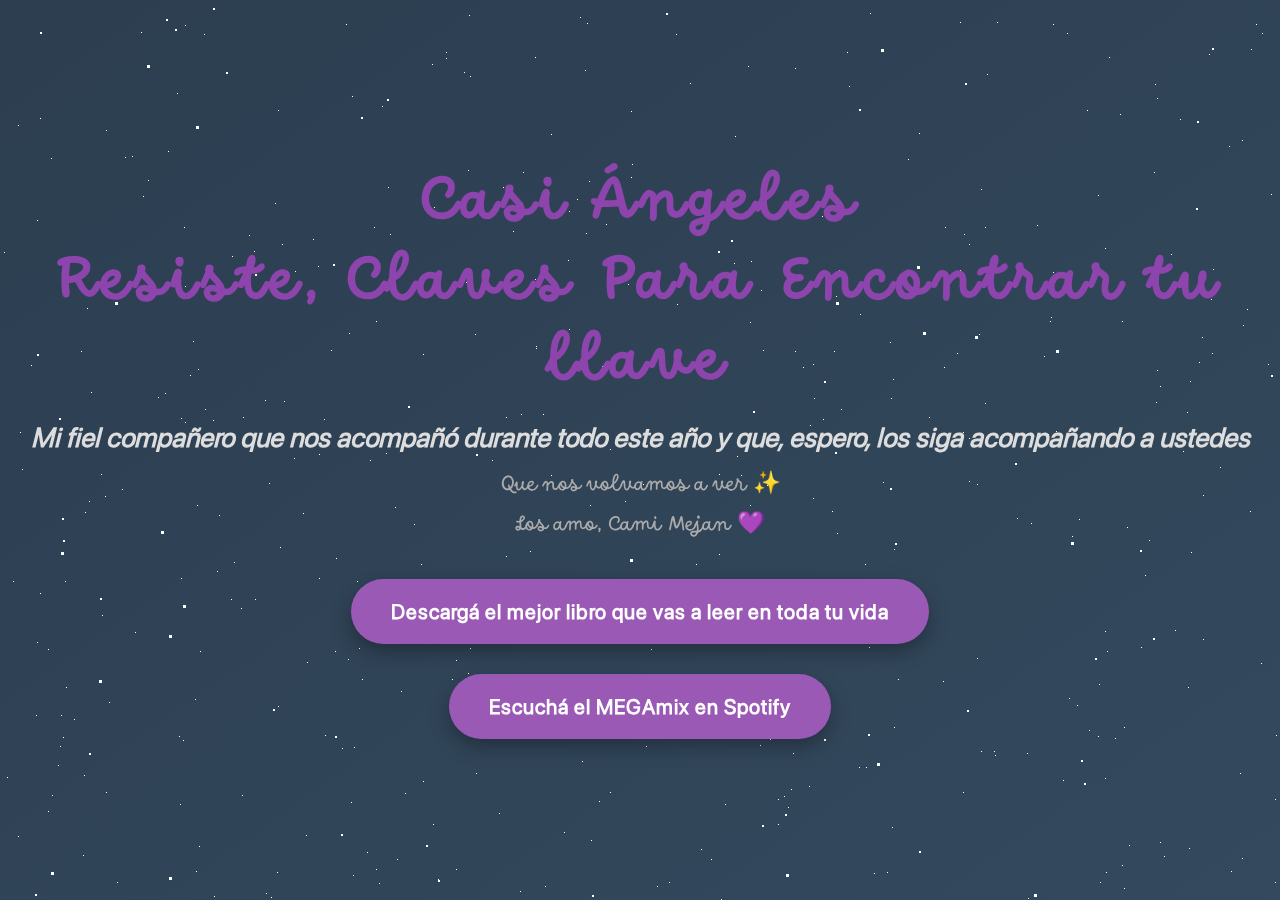
==== commit 0d185b2b: "last minute changes" ====
--- a/index.html
+++ b/index.html
@@ -14,12 +14,12 @@
       <div id="stars4"></div>
     </div>
     <div class="container">
-      <h1>Casi Ángeles - Resiste, Claves Para Encontrar tu llave</h1>
+    <h1>Casi Ángeles <br> Resiste, Claves Para Encontrar tu llave</h1>
       <h2>
         Mi fiel compañero que nos acompañó durante todo este año y que, espero,
         los siga acompañando a ustedes
       </h2>
-      <h3>Que nos volvamos a ver</h3>
+      <h3>Que nos volvamos a ver ✨</h3>
       <h3>Los amo, Cami Mejan 💜</h3>
       <a
         href="https://drive.google.com/file/d/1g2VOZjlxRbVr9XRpNFolSnob7-WH3hvM/view?usp=drive_link"
@@ -27,6 +27,12 @@
         download="CasiAngeles-Resiste.pdf"
         >Descargá el mejor libro que vas a leer en toda tu vida</a
       >
+
+      <a
+        href="https://open.spotify.com/playlist/7hYNkOfAWavl4W5L7ZvcIs?si=Euqtm1WhR6Oax1CrHCtrWg&pi=u-E5rxRrKCSeiG&pt=bfd127ee3aaf785af2218771eff2ac21 "
+        target="_blank"
+        >Escuchá el MEGAmix en Spotify</a
+      >
     </div>
   </body>
 </html>
--- a/styles.css
+++ b/styles.css
@@ -1,3 +1,13 @@
+@font-face{
+    font-family: 'SFPro';
+    src: url('assets/fonts/SF-Pro-Display-Regular.otf');
+}
+
+@font-face{
+  font-family: 'DreamingOutloud Script';
+  src: url('assets/fonts/dreaming-outloud-script.otf');
+}
+
 /* Reseteo básico de márgenes y rellenos */
 * {
   margin: 0;
@@ -7,7 +17,7 @@
 
 /* Estilos generales */
 body {
-  font-family: "Helvetica Neue", sans-serif;
+  font-family: "SFPro";
   background: linear-gradient(145deg, #2c3e50, #34495e);
   color: #fff;
   text-align: center;
@@ -19,6 +29,10 @@
   align-items: center;
 }
 
+h1,h3{
+  font-family: "DreamingOutloud Script";
+}
+
 .container {
   display: flex;
   flex-direction: column;
@@ -26,6 +40,7 @@
   justify-content: center;
   position: absolute;
     z-index: 100;
+    padding: 1.1em;
 }
 
 .bg-animation {
@@ -1229,10 +1244,9 @@
 /* Título principal */
 h1 {
   font-size: 4rem;
-  color: #9b59b6; /* Violeta brillante */
+  color: #8e44ad; /* Violeta brillante */
   font-weight: bold;
   margin-bottom: 20px;
-  text-transform: uppercase;
   letter-spacing: 5px;
   animation: slideInFromLeft 1s ease-out; /* Animación de deslizamiento */
 }
@@ -1317,6 +1331,10 @@
 
 /* Estilos para dispositivo móvil */
 @media (max-width: 600px) {
+  .container{
+    padding:1.5em;
+  }
+  
   h1 {
     font-size: 2.8rem;
   }
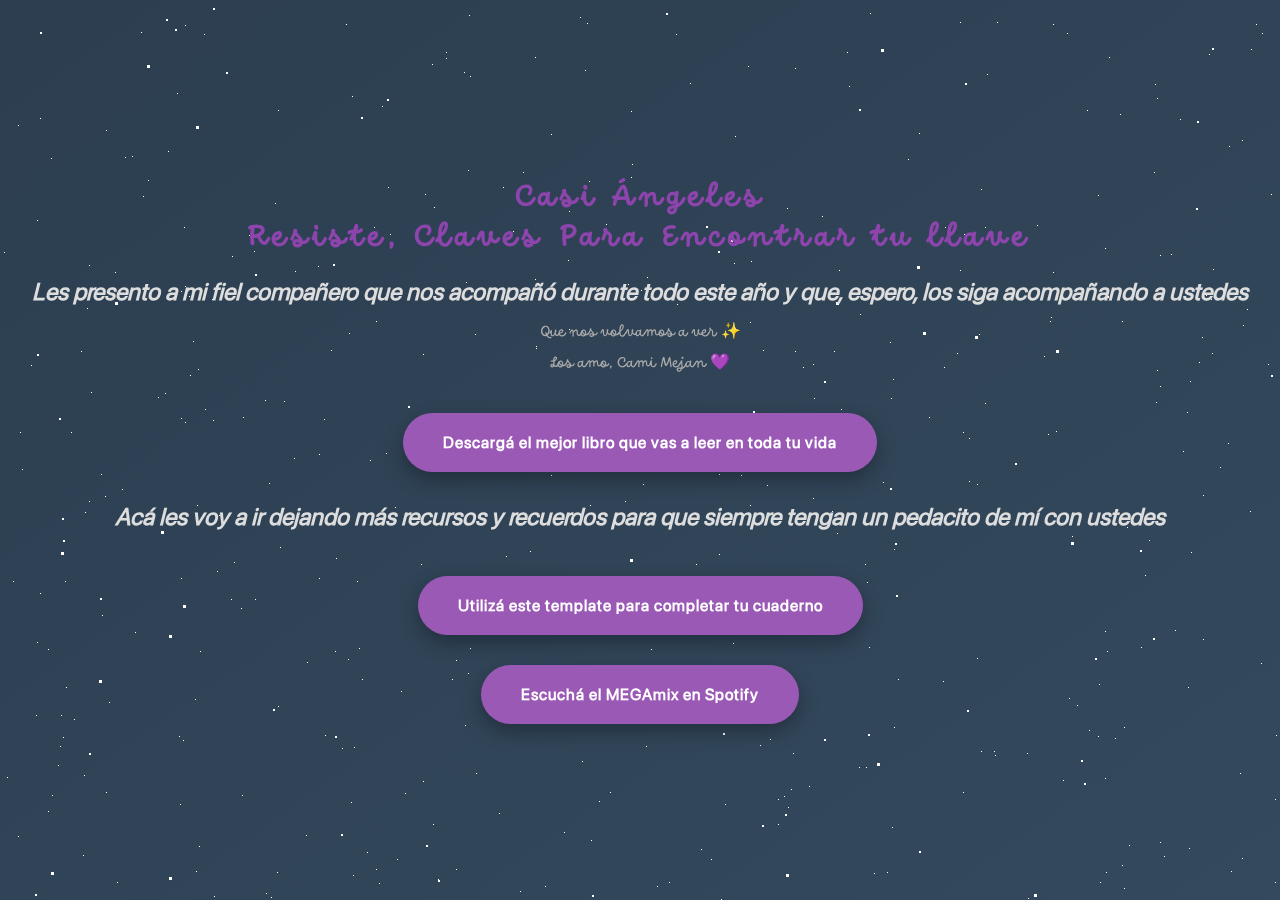
==== commit b88ed828: "added some more resources" ====
--- a/index.html
+++ b/index.html
@@ -3,8 +3,9 @@
   <head>
     <meta charset="UTF-8" />
     <meta name="viewport" content="width=device-width, initial-scale=1.0" />
-    <title>Descargar Casi Ángeles - Resiste</title>
+    <title>¡Felicidades, madrijim!</title>
     <link rel="stylesheet" href="styles.css" />
+    <link rel="shortcut icon" href="icon.png" />
   </head>
   <body>
     <div class="bg-animation">
@@ -14,10 +15,13 @@
       <div id="stars4"></div>
     </div>
     <div class="container">
-    <h1>Casi Ángeles <br> Resiste, Claves Para Encontrar tu llave</h1>
+      <h1>
+        Casi Ángeles <br />
+        Resiste, Claves Para Encontrar tu llave
+      </h1>
       <h2>
-        Mi fiel compañero que nos acompañó durante todo este año y que, espero,
-        los siga acompañando a ustedes
+        Les presento a mi fiel compañero que nos acompañó durante todo este año
+        y que, espero, los siga acompañando a ustedes
       </h2>
       <h3>Que nos volvamos a ver ✨</h3>
       <h3>Los amo, Cami Mejan 💜</h3>
@@ -27,7 +31,13 @@
         download="CasiAngeles-Resiste.pdf"
         >Descargá el mejor libro que vas a leer en toda tu vida</a
       >
-
+      <h2 id="anotherh2">
+        Acá les voy a ir dejando más recursos y recuerdos para que siempre
+        tengan un pedacito de mí con ustedes
+      </h2>
+      <a href="template.html"
+        >Utilizá este template para completar tu cuaderno</a
+      >
       <a
         href="https://open.spotify.com/playlist/7hYNkOfAWavl4W5L7ZvcIs?si=Euqtm1WhR6Oax1CrHCtrWg&pi=u-E5rxRrKCSeiG&pt=bfd127ee3aaf785af2218771eff2ac21 "
         target="_blank"
--- a/styles.css
+++ b/styles.css
@@ -1243,7 +1243,7 @@
 
 /* Título principal */
 h1 {
-  font-size: 4rem;
+  font-size: 2rem;
   color: #8e44ad; /* Violeta brillante */
   font-weight: bold;
   margin-bottom: 20px;
@@ -1253,16 +1253,20 @@
 
 /* Subtítulo */
 h2 {
-  font-size: 1.7rem;
+  font-size: 1.5rem;
   color: #ddd;
   font-style: italic;
   margin-bottom: 15px;
   animation: fadeIn 1.5s ease-in-out; /* Animación de desvanecimiento */
 }
 
+ #anotherh2{
+  margin-top:30px;
+}
+
 /* Título adicional */
 h3 {
-  font-size: 1.4rem;
+  font-size: 1rem;
   color: #aaa;
   margin-bottom: 10px;
   font-weight: normal;
@@ -1277,7 +1281,7 @@
   text-decoration: none;
   padding: 20px 40px;
   border-radius: 50px;
-  font-size: 1.3rem;
+  font-size: 1rem;
   font-weight: bold;
   letter-spacing: 1px;
   transition: transform 0.3s ease, background-color 0.3s ease;
@@ -1329,6 +1333,21 @@
   }
 }
 
+.grid-container {
+  display: grid;
+  grid-template-columns: 1fr 1fr;
+  grid-gap: 100px;
+  margin-top: 30px;
+}
+
+.volver{
+  margin-bottom: 30px;
+}
+
+.vol2{
+  padding:10em;
+}
+
 /* Estilos para dispositivo móvil */
 @media (max-width: 600px) {
   .container{
@@ -1336,11 +1355,11 @@
   }
   
   h1 {
-    font-size: 2.8rem;
+    font-size: 2rem;
   }
 
   h2 {
-    font-size: 1.4rem;
+    font-size: 1rem;
   }
 
   a {
